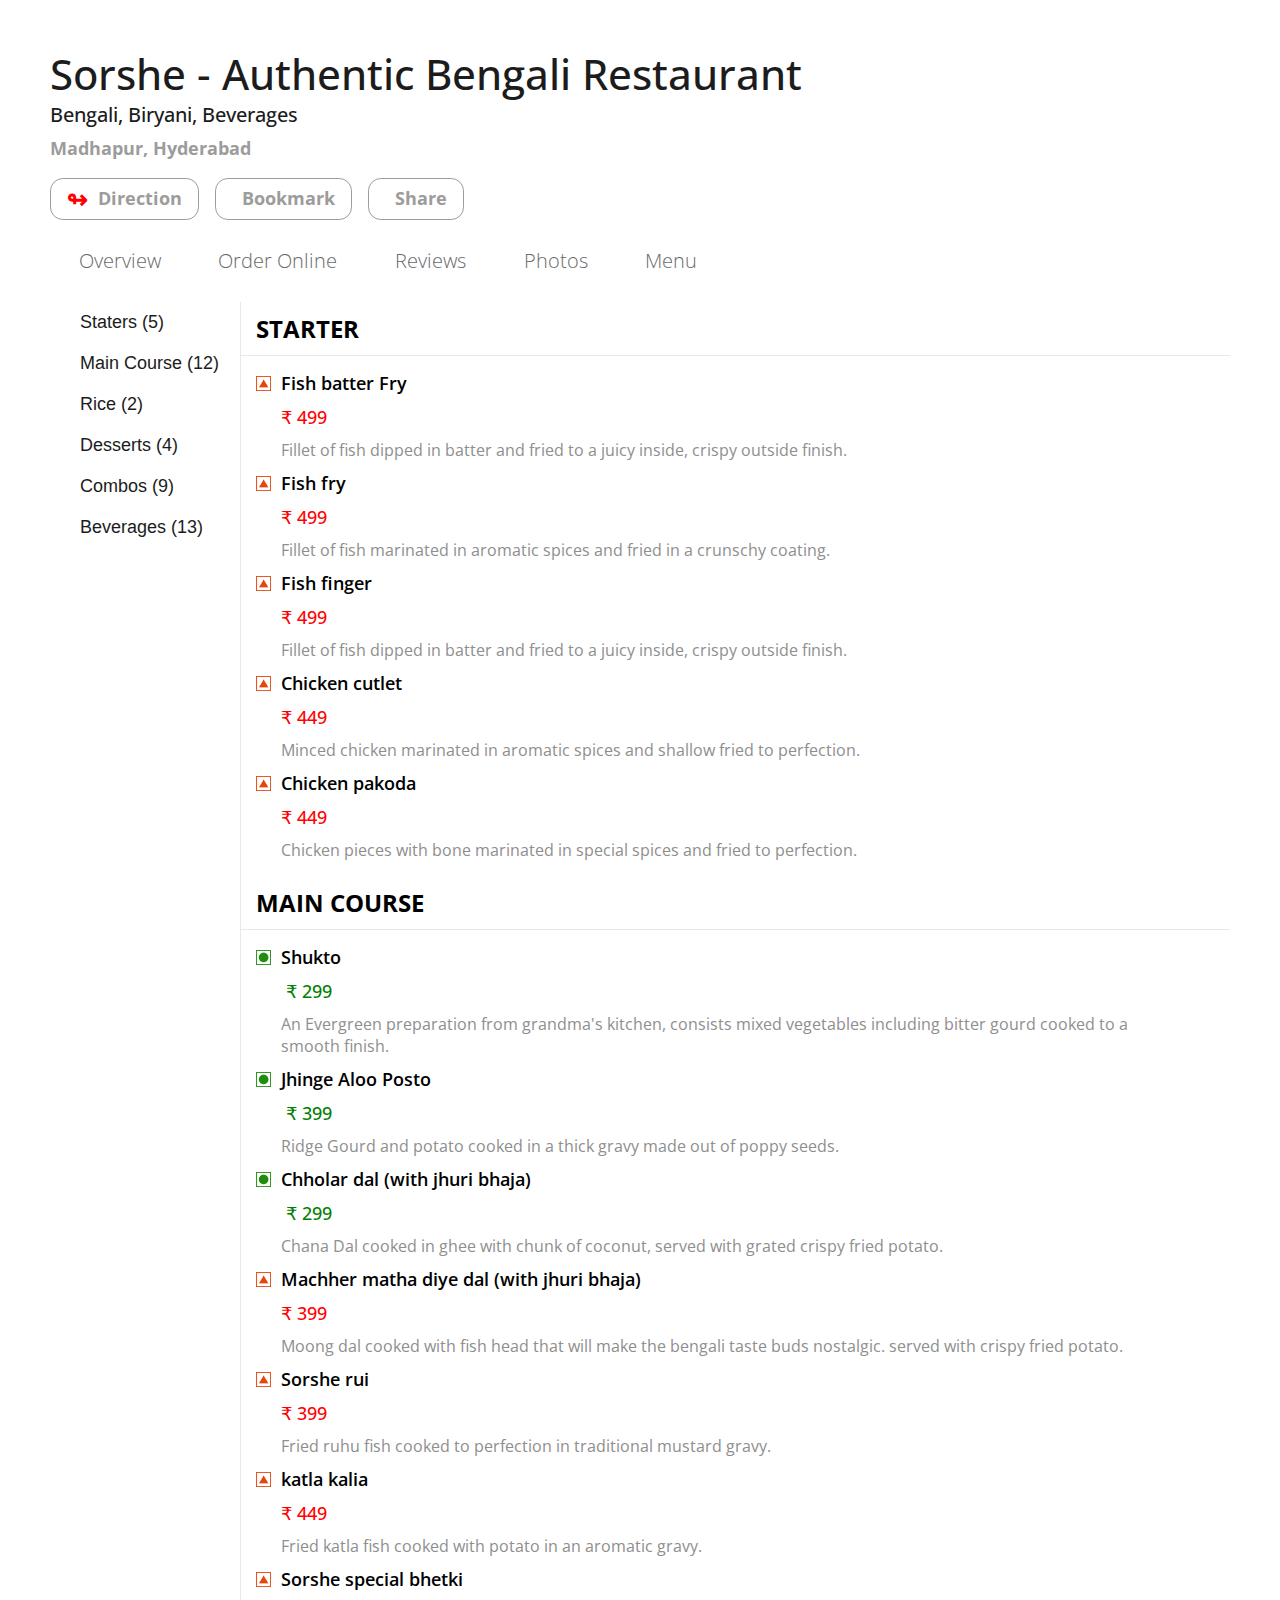
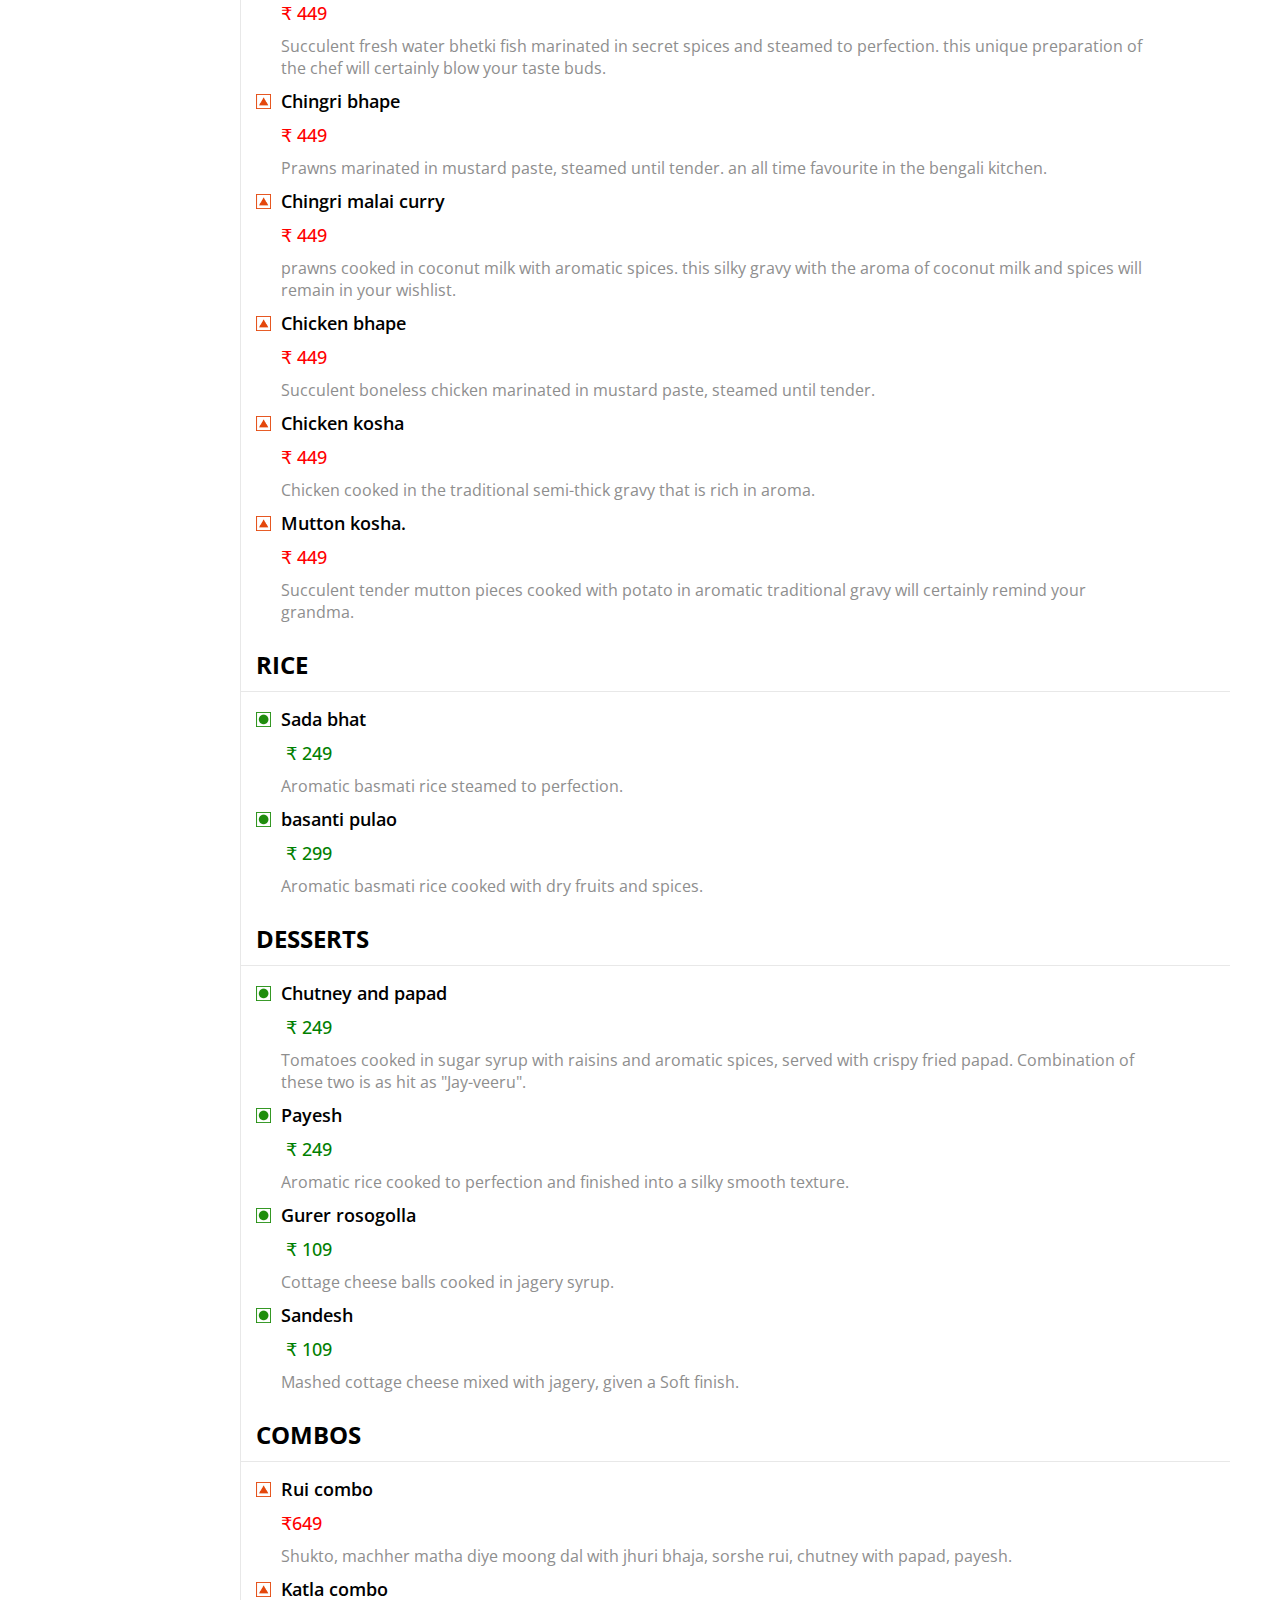
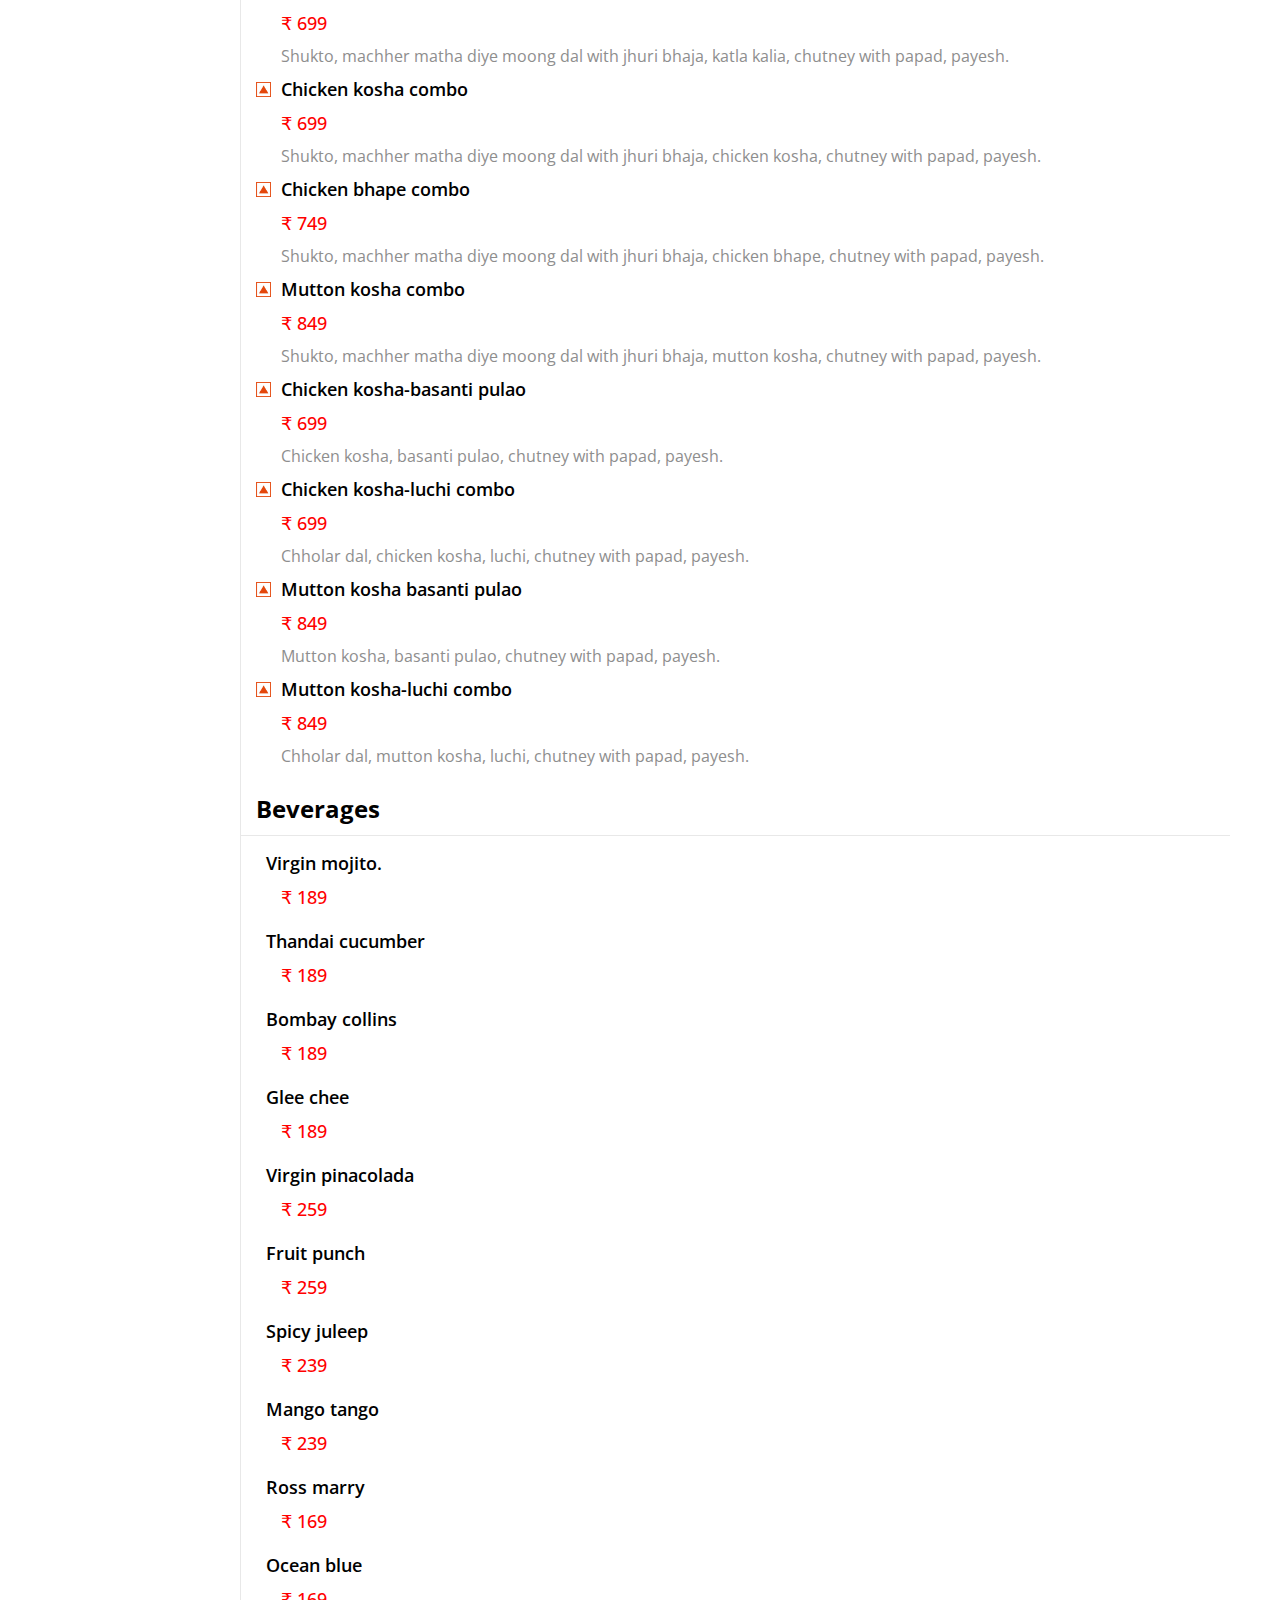
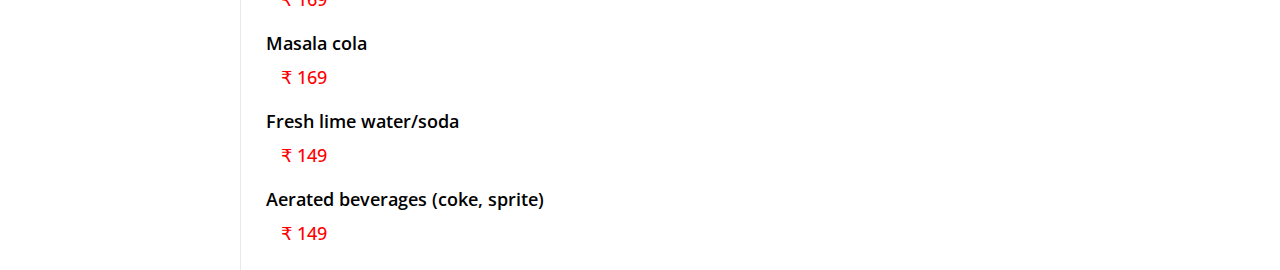
==== page2.html @ a7fe54dc "first commit" ====
<!DOCTYPE html>
<html lang="en">
<head>
    <meta charset="UTF-8">
    <meta name="viewport" content="width=device-width, initial-scale=1.0">
    <title>Sorshe dynamic</title>
    <link rel="shortcut icon" href="images/awsdfdf.png" type="image/x-icon">
    <link rel="stylesheet" href="style.css">
    <link rel="stylesheet" href="https://cdnjs.cloudflare.com/ajax/libs/font-awesome/6.6.0/css/all.min.css" integrity="sha512-Kc323vGBEqzTmouAECnVceyQqyqdsSiqLQISBL29aUW4U/M7pSPA/gEUZQqv1cwx4OnYxTxve5UMg5GT6L4JJg==" crossorigin="anonymous" referrerpolicy="no-referrer" />
</head>
<body>

  <style>
    @import url('https://fonts.googleapis.com/css2?family=Open+Sans:ital,wght@0,300..800;1,300..800&display=swap');
    body {
    font-family: "Open Sans", sans-serif;
}


.faq-item {
    /* display: flex; */
    align-items: center;
    /* margin-bottom: 15px; */
    gap: 15px;
    /* background: #f9fafb; */
    padding: 15px;
    padding-top: 5px;
    border-top: 1px solid rgb(232, 232, 232);
    border-left: 1px solid rgb(232, 232, 232);
}
/* .om-wayr{
    display: flex;
    text-align: center;
    align-items: center;
} */
.faq-image {
    width: 50px;
    height: 50px;
    cursor: pointer;
    object-fit: cover;
    transition: transform 0.3s ease;
    border-radius: 5px;
}
.stat{
    padding: 10px 15px;
    border-left: 1px solid rgb(232, 232, 232);
}
.faq-image:hover {
    transform: scale(1.1);
}

.faq-header {
    display: flex;
    align-items: center;
    justify-content: space-between;
    width: 100%;
    cursor: pointer;
    border-bottom: 1px solid #bfbfbf;
    padding-bottom: 5px;
}

.faq-question {
    font-size: 18px;
    font-weight: 600;
    align-items: center;
    display: flex;
}
.siits{
    margin-left: 20px;
}
.itema{
    /* display: flex; */
    justify-content: space-between;
    align-items: center;
    padding: 10px 0;
}
.iat{
    display: flex;
    align-items: center;
    /* justify-content: center; */
    margin-bottom: 10px;
}
.vegi{
    background-size: 10px;
    width: 15px;
    height: 15px;
    margin-top: 2px;
}
.fbfnm{
    margin-left: 10px;
    font-weight: 600;
    font-size: 18px;
}
.meteiqt{
    color: #8e8e8e;
    width: 90%;
    padding-left: 25px;
    font-weight: 400;
}
.faq-arrow {
    font-size: 18px;
    transition: transform 0.3s ease;
    margin-left: 20px;
}

.faq-answer {
    display: none;
    padding: 10px ;
    font-size: 16px;
    color: #555;
    line-height: 25px;
    background: #f9fafb;
}
.price{
    font-weight: 500;
    color: red;
    font-size: 18px;
    padding-left: 25px;
    white-space: nowrap;
}
.secpri{
    color: green;
    margin-left: 5px;
}

.open .faq-arrow {
    transform: rotate(180deg);
}

/* Style for the image row */
.image-row {
    display: flex;
    justify-content: center; 
    gap: 10px; /* Adds space between images */
    overflow-x: hidden; /* No scrolling on larger screens */
    margin: 20px 0;
    padding: 10px;
    max-width: 100%;
    text-align: center;
}
.image-row a{
    text-decoration: none;
}
.smrdc{
    font-family: "Open Sans", sans-serif;
    color: #000;
    letter-spacing: 1px;
    font-weight: 500;
}
/* Style for each image */
.menu-image {
    border-radius: 5px;
    border: 1px solid #fff;
    width: 80px; /* Fixed width */
    height: 80px; /* Fixed height */
    cursor: pointer;
    transition: transform 0.3s ease, filter 0.3s ease; /* Transition for zoom and blur */
    flex-shrink: 0; /* Prevents image from shrinking */
    object-fit: cover; /* Ensures images fit within the size without distortion */
}

/* Blur effect for unselected images */
.image-blur {
    filter: blur(3px); /* Apply blur to unselected images */
    opacity: 0.6; /* Make unselected images slightly transparent */
}

/* Highlight effect for the selected image */
.image-highlight {
    transform: scale(1.2); /* Make the clicked image larger */
    filter: none; /* Remove any blur from the selected image */
    opacity: 1; /* Full opacity for selected image */
}

/* Enable scrolling with small images on small screens */
@media (max-width: 768px) {
    .image-row {
        overflow-x: auto; /* Enable horizontal scroll */
        flex-wrap: nowrap; /* Prevent wrapping of images */
        scroll-behavior: smooth; /* Smooth scrolling */
        -webkit-overflow-scrolling: touch; /* Smooth scroll on iOS */
    }

    .menu-image {
        width: 80px; /* Fixed width for small screens */
        height: 80px; /* Fixed height for small screens */
    }
}
@media screen and (max-width: 500px){
    .image-row{
        justify-content: flex-start;
    }
}

</style>

    <style>
    @font-face { font-family: Helvetica; font-weight: 650; src: url('helvetica65.woff'); }

   .sidem h3{
    font-family: Helvetica; font-weight: 650;
    font-size: 18px;
    margin: 0px;
    cursor: pointer;
    padding:  10px;
    padding-left: 30px;
    font-weight: 300;
    color: rgb(28, 28, 28);
    border-right: none;
    background: none;
    margin-right: 60px;
   }
   .sidem a{
    text-decoration: none;
   }
   .sdcb{
    width: 100%;
   }
    .ove{
    padding: 0 50px 0 50px;
    display: flex;

}

    </style>

    <div class="mainwrapper">
        <h1 class="sorh">Sorshe - Authentic Bengali Restaurant</h1>
        <h3 class="tagline">Bengali, Biryani, Beverages</h3>
        <h3 class="lm">Madhapur, Hyderabad</h3>

        <div class="albuon" >
          <h3 class="lm rdb"> <span style='font-size:25px; margin-right: 10px; color: red;'>&#8620;</span>  Direction</h3>
          <h3 class="lm rdb"> <span style="margin-right: 10px; color: red;"><i class="fa-solid fa-bookmark"></i></span>Bookmark</h3>
          <h3 class="lm rdb"> <span style="margin-right: 10px; color: red;"><i class="fa fa-share"></i></span> Share</h3>
        </div>

    <div>

        <div class="cater">
            <a href="page1.html">
                <h3 class="menustater">Overview</h3>
            </a>
           
            <a href="page2.html">
              <h3 class="menustater">Order Online</h3>
            </a>
       
            <a href="page3.html">
              <h3 class="menustater">Reviews</h3>
            </a>
       
            <a href="page4.html">
              <h3 class="menustater">Photos</h3>
            </a>
       
            <a href="page5.html">
              <h3 class="menustater">Menu</h3>
            </a>
        </div>
    </div>
    
</div>

  <div class="ove" >

     <div>
        <div class="sidem">
          <a href="#stat"><h3 class="sdcb">Staters (5) </h3></a>
          <a href="#main"><h3 class="sdcb">Main Course (12)</h3></a>
          <a href="#rice"><h3 class="sdcb">Rice (2)</h3></a>
          <a href="#desserts"><h3 class="sdcb">Desserts (4)</h3></a>
          <a href="#combos"><h3 class="sdcb">Combos (9)</h3></a>
          <a href="#beverages"><h3 class="sdcb">Beverages (13)</h3></a>
        </div>
     </div>

     <div class="faq-container">
      <h2 class="stat">STARTER</h2>

      <div class="faq-item">
          <!-- <div class="faq-header om-wayr">
            <div class="ita">
              <img src="https://encrypted-tbn0.gstatic.com/images?q=tbn:ANd9GcSTk0mkeknyuA_E-W8nWun8m0RcpY0RWzmjng&s" alt="FAQ 1" class="faq-image">
              <div class="faq-question siits">STARTER</div>
            </div>
              <div class="faq-arrow">&#9662;</div> 
          </div> -->

                <div>
                      <div class="itema">
                          <div class="iat" >
                            <img class="vegi" src="images/nonvegtri.png" alt="">
                            <p class="fbfnm">Fish batter Fry</p>
                           </div>
                           <div>
                            <Span class="price"> ₹ 499</Span>
                          </div>
                      </div>
                       <!-- <Span class="price">  ₹ 499</Span> -->
                      <p class="meteiqt">Fillet of fish dipped in batter and fried to a juicy inside, crispy outside finish.</p>
                 </div>

                 <div>
                  <div class="itema">
                      <div class="iat" >
                        <img class="vegi" src="images/nonvegtri.png" alt="">
                        <p class="fbfnm">Fish fry</p>
                       </div>
                       <div>
                        <Span class="price">  ₹ 499</Span>
                      </div>
                  </div>
                   <!-- <Span class="price">  ₹ 499</Span> -->
                  <p class="meteiqt">Fillet of fish marinated in aromatic spices and fried in a crunschy coating.</p>
             </div>

             <div>
              <div class="itema">
                  <div class="iat" >
                    <img class="vegi" src="images/nonvegtri.png" alt="">
                    <p class="fbfnm">Fish finger</p>
                   </div>
                   <div>
                    <Span class="price">  ₹ 499</Span>
                  </div>
              </div>
               <!-- <Span class="price">  ₹ 499</Span> -->
              <p class="meteiqt">Fillet of fish dipped in batter and fried to a juicy inside, crispy outside finish.</p>
         </div>

         <div>
          <div class="itema">
              <div class="iat" >
                <img class="vegi" src="images/nonvegtri.png" alt="">
                <p class="fbfnm">Chicken cutlet</p>
               </div>
               <div>
                <Span class="price">  ₹ 449</Span>
              </div>
          </div>
           <!-- <Span class="price">  ₹ 499</Span> -->
          <p class="meteiqt">Minced chicken marinated in aromatic spices and shallow fried to perfection.</p>
     </div>

     <div>
      <div class="itema">
          <div class="iat" >
            <img class="vegi" src="images/nonvegtri.png" alt="">
            <p class="fbfnm">Chicken pakoda</p>
           </div>
           <div>
            <Span class="price">  ₹ 449</Span>
          </div>
      </div>
       <!-- <Span class="price">  ₹ 499</Span> -->
      <p class="meteiqt">Chicken pieces with bone marinated in special spices and fried to perfection.</p>
 </div>

          </div>
         
          <div class="faq-container" id="main">
            <h2 class="stat">MAIN COURSE</h2>
        
            <div class="faq-item">
                <!-- <div class="faq-header om-wayr">
                  <div class="ita">
                    <img src="https://encrypted-tbn0.gstatic.com/images?q=tbn:ANd9GcSTk0mkeknyuA_E-W8nWun8m0RcpY0RWzmjng&s" alt="FAQ 1" class="faq-image">
                    <div class="faq-question siits">STARTER</div>
                  </div>
                    <div class="faq-arrow">&#9662;</div> 
                </div> -->
        
                      <div>
                            <div class="itema">
                                <div class="iat" >
                                  <img class="vegi" src="images/greenveg.png" alt="">
                                  <p class="fbfnm">Shukto</p>
                                 </div>
                                 <div>
                                  <Span class="price secpri">  ₹ 299</Span>
                                </div>
                            </div>
                             <!-- <Span class="price">  ₹ 499</Span> -->
                            <p class="meteiqt">An Evergreen preparation from grandma's kitchen, consists mixed vegetables including bitter gourd cooked to a smooth finish.</p>
                       </div>
        
                       <div>
                        <div class="itema">
                            <div class="iat" >
                              <img class="vegi" src="images/greenveg.png" alt="">
                              <p class="fbfnm">Jhinge Aloo Posto</p>
                             </div>
                             <div>
                              <Span class="price secpri">  ₹ 399</Span>
                            </div>
                        </div>
                         <!-- <Span class="price">  ₹ 499</Span> -->
                        <p class="meteiqt">Ridge Gourd and potato cooked in a thick gravy made out of poppy seeds.</p>
                   </div>
        
                   <div>
                    <div class="itema">
                        <div class="iat" >
                          <img class="vegi" src="images/greenveg.png" alt="">
                          <p class="fbfnm">Chholar dal (with jhuri bhaja)</p>
                         </div>
                         <div>
                          <Span class="price secpri">  ₹ 299</Span>
                        </div>
                    </div>
                     <!-- <Span class="price">  ₹ 499</Span> -->
                    <p class="meteiqt">Chana Dal cooked in ghee with chunk of coconut, served with grated crispy fried potato.</p>
               </div>
        
               <div>
                 <div class="itema">
                     <div class="iat" >
                      <img class="vegi" src="images/nonvegtri.png" alt="">
                      <p class="fbfnm">Machher matha diye dal (with jhuri bhaja)</p>
                     </div>
                     <div>
                      <Span class="price">  ₹ 399</Span>
                    </div>
                 </div>
                   <!-- <Span class="price">  ₹ 499</Span> -->
                  <p class="meteiqt">Moong dal cooked with fish head that will make the bengali taste buds nostalgic. served with crispy fried potato.</p>
              </div>
        
                   
        
               <div>
                <div class="itema">
                    <div class="iat" >
                      <img class="vegi" src="images/nonvegtri.png" alt="">
                      <p class="fbfnm">Sorshe rui</p>
                     </div>
                     <div>
                      <Span class="price">  ₹ 399</Span>
                    </div>
                </div>
                 <!-- <Span class="price">  ₹ 499</Span> -->
                <p class="meteiqt">Fried ruhu fish cooked to perfection in traditional mustard gravy.</p>
           </div>
        
           <div>
            <div class="itema">
                <div class="iat" >
                  <img class="vegi" src="images/nonvegtri.png" alt="">
                  <p class="fbfnm">katla kalia</p>
                 </div>
                 <div>
                  <Span class="price">  ₹ 449</Span>
                </div>
            </div>
             <!-- <Span class="price">  ₹ 499</Span> -->
            <p class="meteiqt">Fried katla fish cooked with potato in an aromatic gravy.</p>
        </div>
                           
        <div>
            <div class="itema">
                <div class="iat" >
                  <img class="vegi" src="images/nonvegtri.png" alt="">
                  <p class="fbfnm">Sorshe special bhetki</p>
                 </div>
                 <div>
                  <Span class="price">  ₹ 449</Span>
                </div>
            </div>
             <!-- <Span class="price">  ₹ 499</Span> -->
            <p class="meteiqt">Succulent fresh water bhetki fish marinated in secret spices and steamed to perfection. this unique preparation of the chef will certainly blow your taste buds.</p>
        </div>
        
        <div>
            <div class="itema">
                <div class="iat" >
                  <img class="vegi" src="images/nonvegtri.png" alt="">
                  <p class="fbfnm">Chingri bhape</p>
                 </div>
                 <div>
                  <Span class="price">  ₹ 449</Span>
                </div>
            </div>
             <!-- <Span class="price">  ₹ 499</Span> -->
            <p class="meteiqt">Prawns marinated in mustard paste, steamed until tender. an all time favourite in the bengali kitchen.</p>
        </div>
        
        <div>
            <div class="itema">
                <div class="iat" >
                  <img class="vegi" src="images/nonvegtri.png" alt="">
                  <p class="fbfnm">Chingri malai curry</p>
                 </div>
                 <div>
                  <Span class="price">  ₹ 449</Span>
                </div>
            </div>
             <!-- <Span class="price">  ₹ 499</Span> -->
            <p class="meteiqt">prawns cooked in coconut milk with aromatic spices. this
                silky gravy with the aroma of coconut milk and spices will remain in your wishlist.</p>
        </div>
        
        <div>
            <div class="itema">
                <div class="iat" >
                  <img class="vegi" src="images/nonvegtri.png" alt="">
                  <p class="fbfnm">Chicken bhape</p>
                 </div>
                 <div>
                  <Span class="price">  ₹ 449</Span>
                </div>
            </div>
             <!-- <Span class="price">  ₹ 499</Span> -->
            <p class="meteiqt">Succulent boneless chicken marinated in mustard paste, steamed until tender.</p>
        </div>
        
        <div>
            <div class="itema">
                <div class="iat" >
                  <img class="vegi" src="images/nonvegtri.png" alt="">
                  <p class="fbfnm">Chicken kosha</p>
                 </div>
                 <div>
                  <Span class="price">  ₹ 449</Span>
                </div>
            </div>
             <!-- <Span class="price">  ₹ 499</Span> -->
            <p class="meteiqt">Chicken cooked in the traditional semi-thick gravy that is rich in aroma.</p>
        </div>
        
        <div>
            <div class="itema">
                <div class="iat" >
                  <img class="vegi" src="images/nonvegtri.png" alt="">
                  <p class="fbfnm">Mutton kosha.</p>
                 </div>
                 <div>
                  <Span class="price">  ₹ 449</Span>
                </div>
            </div>
             <!-- <Span class="price">  ₹ 499</Span> -->
            <p class="meteiqt">Succulent tender mutton pieces cooked with potato in aromatic traditional gravy will certainly remind your grandma.</p>
        </div>
        
                    
                </div>
            </div>
<div class="faq-container" id="rice">
        <h2 class="stat">RICE</h2>
    
        <div class="faq-item">
            <!-- <div class="faq-header om-wayr">
              <div class="ita">
                <img src="https://encrypted-tbn0.gstatic.com/images?q=tbn:ANd9GcSTk0mkeknyuA_E-W8nWun8m0RcpY0RWzmjng&s" alt="FAQ 1" class="faq-image">
                <div class="faq-question siits">STARTER</div>
              </div>
                <div class="faq-arrow">&#9662;</div> 
            </div> -->
    
                  <div>
                      <div class="itema">
                            <div class="iat" >
                              <img class="vegi" src="images/greenveg.png" alt="">
                              <p class="fbfnm">Sada bhat</p>
                             </div>
                             <div>
                              <Span class="price secpri">  ₹ 249</Span>
                            </div>
                        </div>
                         <!-- <Span class="price">  ₹ 499</Span> -->
                        <p class="meteiqt">Aromatic basmati rice steamed to perfection.</p>
                   </div>
    
                <div>
                    <div class="itema">
                        <div class="iat" >
                          <img class="vegi" src="images/greenveg.png" alt="">
                          <p class="fbfnm">basanti pulao</p>
                         </div>
                         <div>
                          <Span class="price secpri">  ₹ 299</Span>
                        </div>
                    </div>
                     <!-- <Span class="price">  ₹ 499</Span> -->
                    <p class="meteiqt">Aromatic basmati rice cooked with dry fruits and spices.</p>
               </div>

            </div>
        </div>

        <div class="faq-container" id="desserts">
          <h2 class="stat">DESSERTS</h2>
      
          <div class="faq-item">
              <!-- <div class="faq-header om-wayr">
                <div class="ita">
                  <img src="https://encrypted-tbn0.gstatic.com/images?q=tbn:ANd9GcSTk0mkeknyuA_E-W8nWun8m0RcpY0RWzmjng&s" alt="FAQ 1" class="faq-image">
                  <div class="faq-question siits">STARTER</div>
                </div>
                  <div class="faq-arrow">&#9662;</div> 
              </div> -->
      
                    <div>
                        <div class="itema">
                              <div class="iat" >
                                <img class="vegi" src="images/greenveg.png" alt="">
                                <p class="fbfnm">Chutney and papad</p>
                               </div>
                               <div>
                                <Span class="price secpri">  ₹ 249</Span>
                              </div>
                          </div>
                           <!-- <Span class="price">  ₹ 499</Span> -->
                          <p class="meteiqt">Tomatoes cooked in sugar syrup with raisins and aromatic spices, served with crispy fried papad. Combination of these two is as hit as "Jay-veeru".</p>
                     </div>
      
                  <div>
                      <div class="itema">
                          <div class="iat" >
                            <img class="vegi" src="images/greenveg.png" alt="">
                            <p class="fbfnm">Payesh</p>
                           </div>
                           <div>
                            <Span class="price secpri">  ₹ 249</Span>
                          </div>
                      </div>
                       <!-- <Span class="price">  ₹ 499</Span> -->
                      <p class="meteiqt">Aromatic rice cooked to perfection and finished into a silky smooth texture.</p>
                 </div>
  
  
                 <div>
                  <div class="itema">
                        <div class="iat" >
                          <img class="vegi" src="images/greenveg.png" alt="">
                          <p class="fbfnm">Gurer rosogolla</p>
                         </div>
                         <div>
                          <Span class="price secpri">  ₹ 109</Span>
                        </div>
                    </div>
                     <!-- <Span class="price">  ₹ 499</Span> -->
                    <p class="meteiqt">Cottage cheese balls cooked in jagery syrup.</p>
               </div>
  
  
            <div>
                <div class="itema">
                    <div class="iat" >
                      <img class="vegi" src="images/greenveg.png" alt="">
                      <p class="fbfnm">Sandesh</p>
                     </div>
                     <div>
                      <Span class="price secpri">  ₹ 109</Span>
                    </div>
                </div>
                 <!-- <Span class="price">  ₹ 499</Span> -->
                <p class="meteiqt">Mashed cottage cheese mixed with jagery, given a Soft finish.</p>
           </div>
  
              </div>
          </div>

          <div class="faq-container" id="combos">
            <h2 class="stat">COMBOS</h2>
    
            <div class="faq-item">
                <!-- <div class="faq-header om-wayr">
                  <div class="ita">
                    <img src="https://encrypted-tbn0.gstatic.com/images?q=tbn:ANd9GcSTk0mkeknyuA_E-W8nWun8m0RcpY0RWzmjng&s" alt="FAQ 1" class="faq-image">
                    <div class="faq-question siits">STARTER</div>
                  </div>
                    <div class="faq-arrow">&#9662;</div> 
                </div> -->
    
                      <div>
                            <div class="itema">
                                <div class="iat" >
                                  <img class="vegi" src="images/nonvegtri.png" alt="">
                                  <p class="fbfnm">Rui combo</p>
                                 </div>
                                 <div>
                                  <Span class="price">  ₹649</Span>
                                </div>
                            </div>
                             <!-- <Span class="price">  ₹ 499</Span> -->
                            <p class="meteiqt">Shukto, machher matha diye moong dal with jhuri bhaja, sorshe rui, chutney with papad, payesh.</p>
                       </div>
    
                       <div>
                        <div class="itema">
                            <div class="iat" >
                              <img class="vegi" src="images/nonvegtri.png" alt="">
                              <p class="fbfnm">Katla combo</p>
                             </div>
                             <div>
                              <Span class="price">  ₹ 699</Span>
                            </div>
                        </div>
                         <!-- <Span class="price">  ₹ 499</Span> -->
                        <p class="meteiqt">Shukto, machher matha diye moong dal with jhuri bhaja, katla kalia, chutney with papad, payesh.</p>
                   </div>
    
                   <div>
                    <div class="itema">
                        <div class="iat" >
                          <img class="vegi" src="images/nonvegtri.png" alt="">
                          <p class="fbfnm">Chicken kosha combo</p>
                         </div>
                         <div>
                          <Span class="price">  ₹ 699</Span>
                        </div>
                    </div>
                     <!-- <Span class="price">  ₹ 499</Span> -->
                    <p class="meteiqt">Shukto, machher matha diye moong dal with jhuri bhaja, chicken kosha, chutney with papad, payesh.</p>
               </div>
    
               <div>
                <div class="itema">
                    <div class="iat" >
                      <img class="vegi" src="images/nonvegtri.png" alt="">
                      <p class="fbfnm">Chicken bhape combo</p>
                     </div>
                     <div>
                      <Span class="price">  ₹ 749</Span>
                    </div>
                </div>
                 <!-- <Span class="price">  ₹ 499</Span> -->
                <p class="meteiqt">Shukto, machher matha diye moong dal with jhuri bhaja, chicken bhape, chutney with papad, payesh.</p>
           </div>
    
               <div>
                <div class="itema">
                    <div class="iat" >
                      <img class="vegi" src="images/nonvegtri.png" alt="">
                      <p class="fbfnm">Mutton kosha combo</p>
                     </div>
                     <div>
                      <Span class="price">  ₹ 849</Span>
                    </div>
                </div>
                 <!-- <Span class="price">  ₹ 499</Span> -->
                <p class="meteiqt">Shukto, machher matha diye moong dal with jhuri bhaja, mutton kosha, chutney with papad, payesh.</p>
           </div>
    
           <div>
            <div class="itema">
                <div class="iat" >
                  <img class="vegi" src="images/nonvegtri.png" alt="">
                  <p class="fbfnm">Chicken kosha-basanti pulao</p>
                 </div>
                 <div>
                  <Span class="price">  ₹ 699</Span>
                </div>
            </div>
             <!-- <Span class="price">  ₹ 499</Span> -->
            <p class="meteiqt">Chicken kosha, basanti pulao, chutney with papad, payesh.</p>
       </div>   
                             
       <div>
        <div class="itema">
            <div class="iat" >
              <img class="vegi" src="images/nonvegtri.png" alt="">
              <p class="fbfnm">Chicken kosha-luchi combo</p>
             </div>
             <div>
              <Span class="price">  ₹ 699</Span>
            </div>
        </div>
         <!-- <Span class="price">  ₹ 499</Span> -->
        <p class="meteiqt">Chholar dal, chicken kosha, luchi, chutney with papad, payesh.</p>
    </div>
    
    
    <div>
        <div class="itema">
            <div class="iat" >
              <img class="vegi" src="images/nonvegtri.png" alt="">
              <p class="fbfnm">Mutton kosha basanti pulao</p>
             </div>
             <div>
              <Span class="price">  ₹ 849</Span>
            </div>
        </div>
         <!-- <Span class="price">  ₹ 499</Span> -->
        <p class="meteiqt">Mutton kosha, basanti pulao, chutney with papad, payesh.</p>
    </div>
    
    
    <div>
        <div class="itema">
            <div class="iat" >
              <img class="vegi" src="images/nonvegtri.png" alt="">
              <p class="fbfnm">Mutton kosha-luchi combo</p>
             </div>
             <div>
              <Span class="price">  ₹ 849</Span>
            </div>
        </div>
         <!-- <Span class="price">  ₹ 499</Span> -->
        <p class="meteiqt">Chholar dal, mutton kosha, luchi, chutney with papad, payesh.</p>
    </div>
    
                </div>
            </div>

            <div class="faq-container" id="beverages">
              <h2 class="stat">Beverages</h2>
      
              <div class="faq-item">
                  <!-- <div class="faq-header om-wayr">
                    <div class="ita">
                      <img src="https://encrypted-tbn0.gstatic.com/images?q=tbn:ANd9GcSTk0mkeknyuA_E-W8nWun8m0RcpY0RWzmjng&s" alt="FAQ 1" class="faq-image">
                      <div class="faq-question siits">STARTER</div>
                    </div>
                      <div class="faq-arrow">&#9662;</div> 
                  </div> -->
      
                        <div>
                              <div class="itema">
                                  <div class="iat" >
                                    <!-- <img class="vegi" src="images/nonvegtri.png" alt=""> -->
                                    <p class="fbfnm">Virgin mojito.</p>
                                   </div>
                                   <div>
                                    <Span class="price">  ₹ 189</Span>
                                  </div>
                              </div>
                               <!-- <Span class="price">  ₹ 499</Span> -->
                              <!-- <p class="meteiqt">Shukto, machher matha diye moong dal with jhuri bhaja, sorshe rui, chutney with papad, payesh.</p> -->
                         </div>
      
                         <div>
                          <div class="itema">
                              <div class="iat" >
                                <p class="fbfnm">Thandai cucumber</p>
                               </div>
                               <div>
                                <Span class="price">  ₹ 189</Span>
                              </div>
                          </div>
                           <!-- <Span class="price">  ₹ 499</Span> -->
                     </div>
      
                     <div>
                      <div class="itema">
                          <div class="iat" >
                          
                            <p class="fbfnm">Bombay collins</p>
                           </div>
                           <div>
                            <Span class="price">  ₹ 189</Span>
                          </div>
                      </div>
                       <!-- <Span class="price">  ₹ 499</Span> -->
                 </div>
      
                 <div>
                  <div class="itema">
                      <div class="iat" >
                        <p class="fbfnm">Glee chee</p>
                       </div>
                       <div>
                        <Span class="price">  ₹ 189</Span>
                      </div>
                  </div>
                   <!-- <Span class="price">  ₹ 499</Span> -->
             </div>
      
                 <div>
                  <div class="itema">
                      <div class="iat" >
                       
                        <p class="fbfnm">Virgin pinacolada</p>
                       </div>
                       <div>
                        <Span class="price">  ₹ 259</Span>
                      </div>
                  </div>
                   <!-- <Span class="price">  ₹ 499</Span> -->
             </div>
      
             <div>
              <div class="itema">
                  <div class="iat" >
                   
                    <p class="fbfnm">Fruit punch</p>
                   </div>
                   <div>
                    <Span class="price">  ₹ 259</Span>
                  </div>
              </div>
               <!-- <Span class="price">  ₹ 499</Span> -->
         </div>   
                               
         <div>
          <div class="itema">
              <div class="iat" >
               
                <p class="fbfnm">Spicy juleep</p>
               </div>
               <div>
                <Span class="price">  ₹ 239</Span>
              </div>
          </div>
           <!-- <Span class="price">  ₹ 499</Span> -->
         
      </div>
      
      
      <div>
          <div class="itema">
              <div class="iat" >
                <p class="fbfnm">Mango tango</p>
               </div>
               <div>
                <Span class="price">  ₹ 239</Span>
              </div>
          </div>
           <!-- <Span class="price">  ₹ 499</Span> -->
        
      </div>
      
      
      <div>
          <div class="itema">
              <div class="iat" >
                <p class="fbfnm">Ross marry</p>
               </div>
               <div>
                <Span class="price">  ₹ 169</Span>
              </div>
          </div>
           <!-- <Span class="price">  ₹ 499</Span> -->
      </div>
      
      <div>
          <div class="itema">
              <div class="iat" >
                <p class="fbfnm">Ocean blue</p>
               </div>
               <div>
                <Span class="price">  ₹ 169</Span>
              </div>
          </div>
           <!-- <Span class="price">  ₹ 499</Span> -->
      </div>
      
      <div>
          <div class="itema">
              <div class="iat" >
                <p class="fbfnm">Masala cola</p>
               </div>
               <div>
                <Span class="price">  ₹ 169</Span>
              </div>
          </div>
           <!-- <Span class="price">  ₹ 499</Span> -->
      </div>
      
      <div>
          <div class="itema">
              <div class="iat" >
                <p class="fbfnm">Fresh lime water/soda</p>
               </div>
               <div>
                <Span class="price">  ₹ 149</Span>
              </div>
          </div>
           <!-- <Span class="price">  ₹ 499</Span> -->
      </div>
      
      <div></div>
          <div class="itema">
              <div class="iat" >
                <p class="fbfnm">Aerated beverages (coke, sprite)</p>
               </div>
               <div>
                <Span class="price">  ₹ 149</Span>
              </div>
          </div>
           <!-- <Span class="price">  ₹ 499</Span> -->
      </div>
      
                  </div>















      </div>
      

    </div>  


<script src="script.js"></script>

</body>
</html>
---- style.css ----
@import url('https://fonts.googleapis.com/css2?family=Open+Sans:ital,wght@0,300..800;1,300..800&display=swap');
    body {
    font-family: "Open Sans", sans-serif;
}


/* ---------------------------------------- */
@font-face { font-family: Helvetica; font-weight: 650; src: url('helvetica65.woff'); }

html {
    scroll-behavior: smooth;
  }
  
*{
    margin: 0;
    padding: 0;
}
body{
    font-family: Helvetica; font-weight: 650;
}
.mainwrapper{
    padding: 50px 50px 0 50px;
}
.sorh{
    line-height: 1.2;
    color: rgb(28, 28, 28);
    margin: 0px;
    font-weight: 500;
    font-size: 2.6rem;
    cursor: pointer;
}
.tagline{
    line-height: 1.5;
    color: rgb(28, 28, 28);
    margin: 0px;
    font-weight: 500;
    font-size: 20px;
    cursor: pointer;
}
.lm{
    line-height: 2.1;
    color: rgb(156, 156, 156);
    margin: 0px;
    font-size: 18px;
    cursor: pointer;
}
.rdb{
    height: 40px;
    width: max-content;
    padding: 0px 1rem;
    background: rgb(255, 255, 255);
    border-radius: 0.8rem;
    border: 1px solid rgb(156, 156, 156);
    display: flex;
    -webkit-box-align: center;
    align-items: center;
    -webkit-box-pack: center;
    justify-content: center;
    cursor: pointer;
    margin-right: 1rem;
}
.albuon{
    display: flex;
    padding-top: 10px;
}

.cater{
    width: max-content;
    min-width: 100%;
    display: flex;
    position: relative;
    -webkit-box-pack: start;
    justify-content: flex-start;
    background-color: transparent;
    overflow-x: auto;
    padding: 15px 0;
    text-decoration: none;
}
.cater a{
    text-decoration: none;
}
.menustater{
    line-height: 1.8;
    font-weight: 300;
    padding: 0.5rem 1.8rem;
    border-radius: 6px;
    white-space: nowrap;
    color: rgb(105, 105, 105);

    text-decoration: none;
    font-size: 20px;
    color: rgb(105, 105, 105);
}
/* ------------------- */
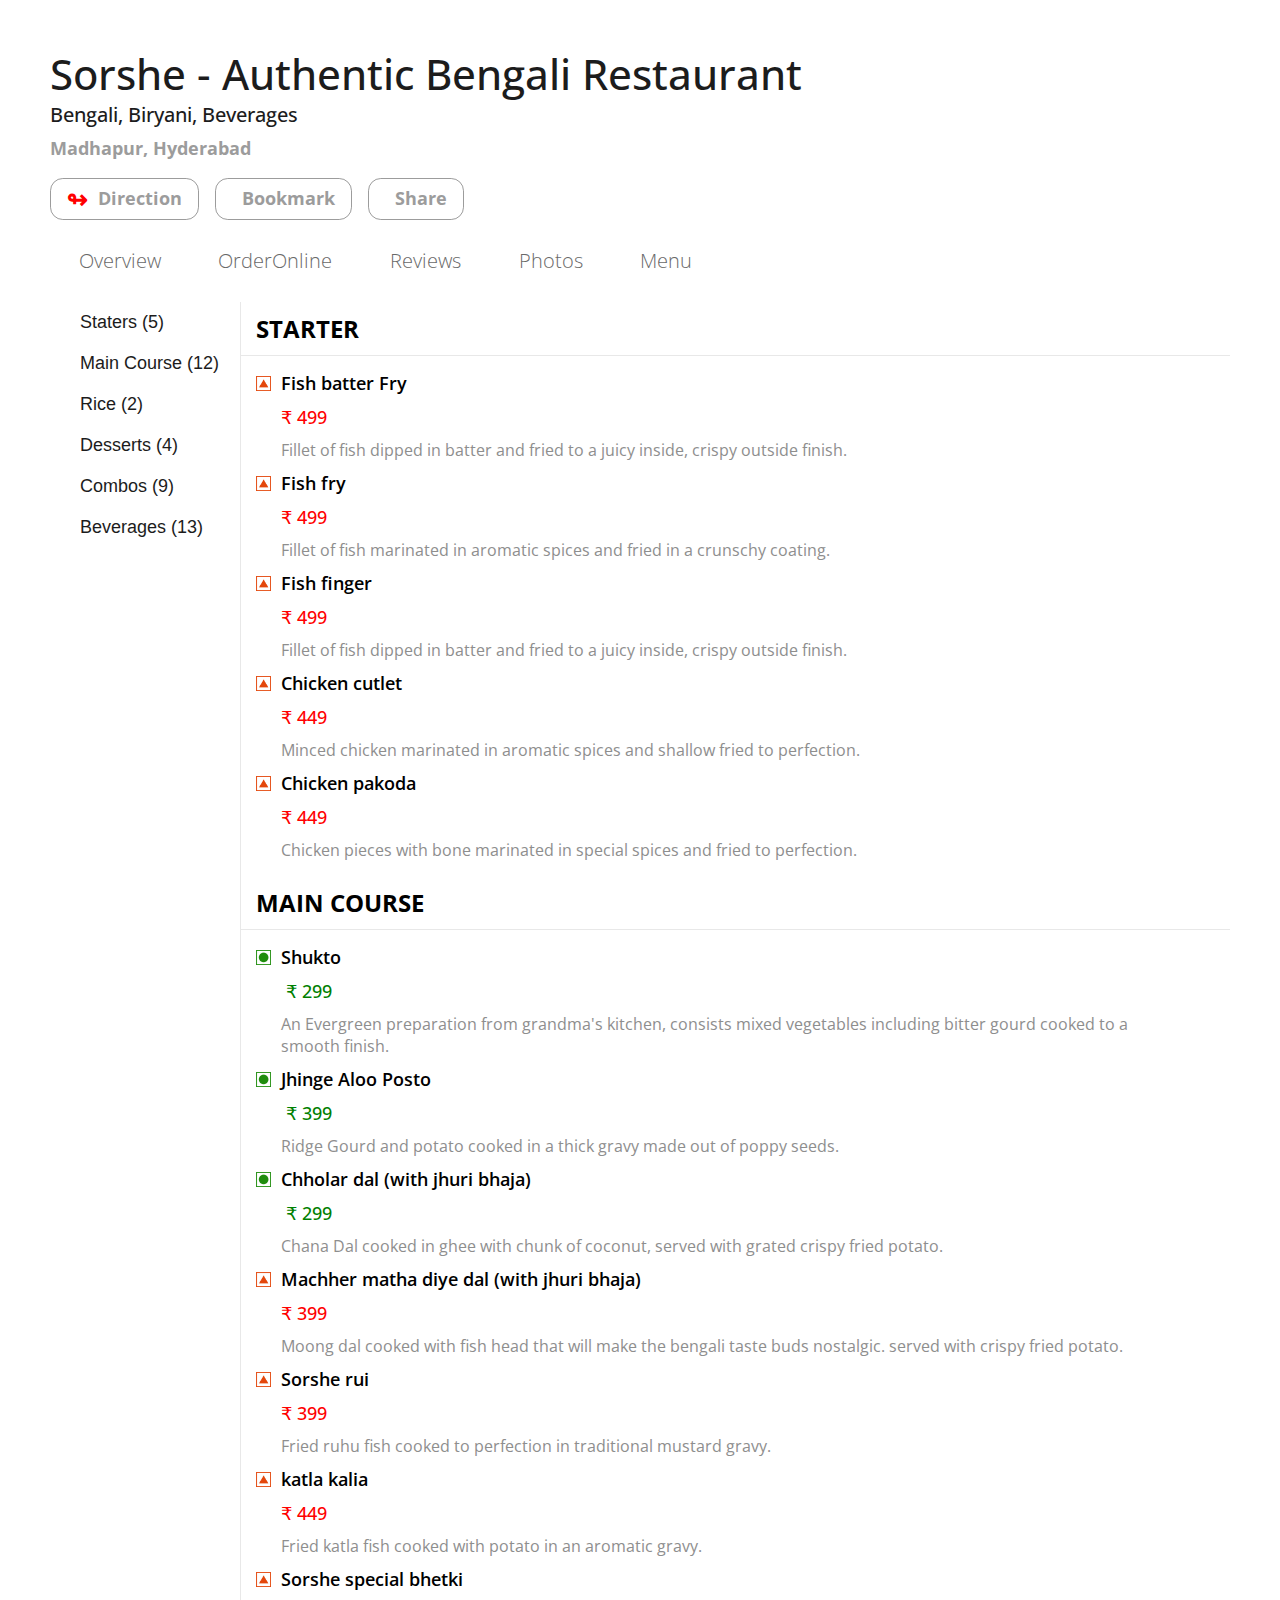
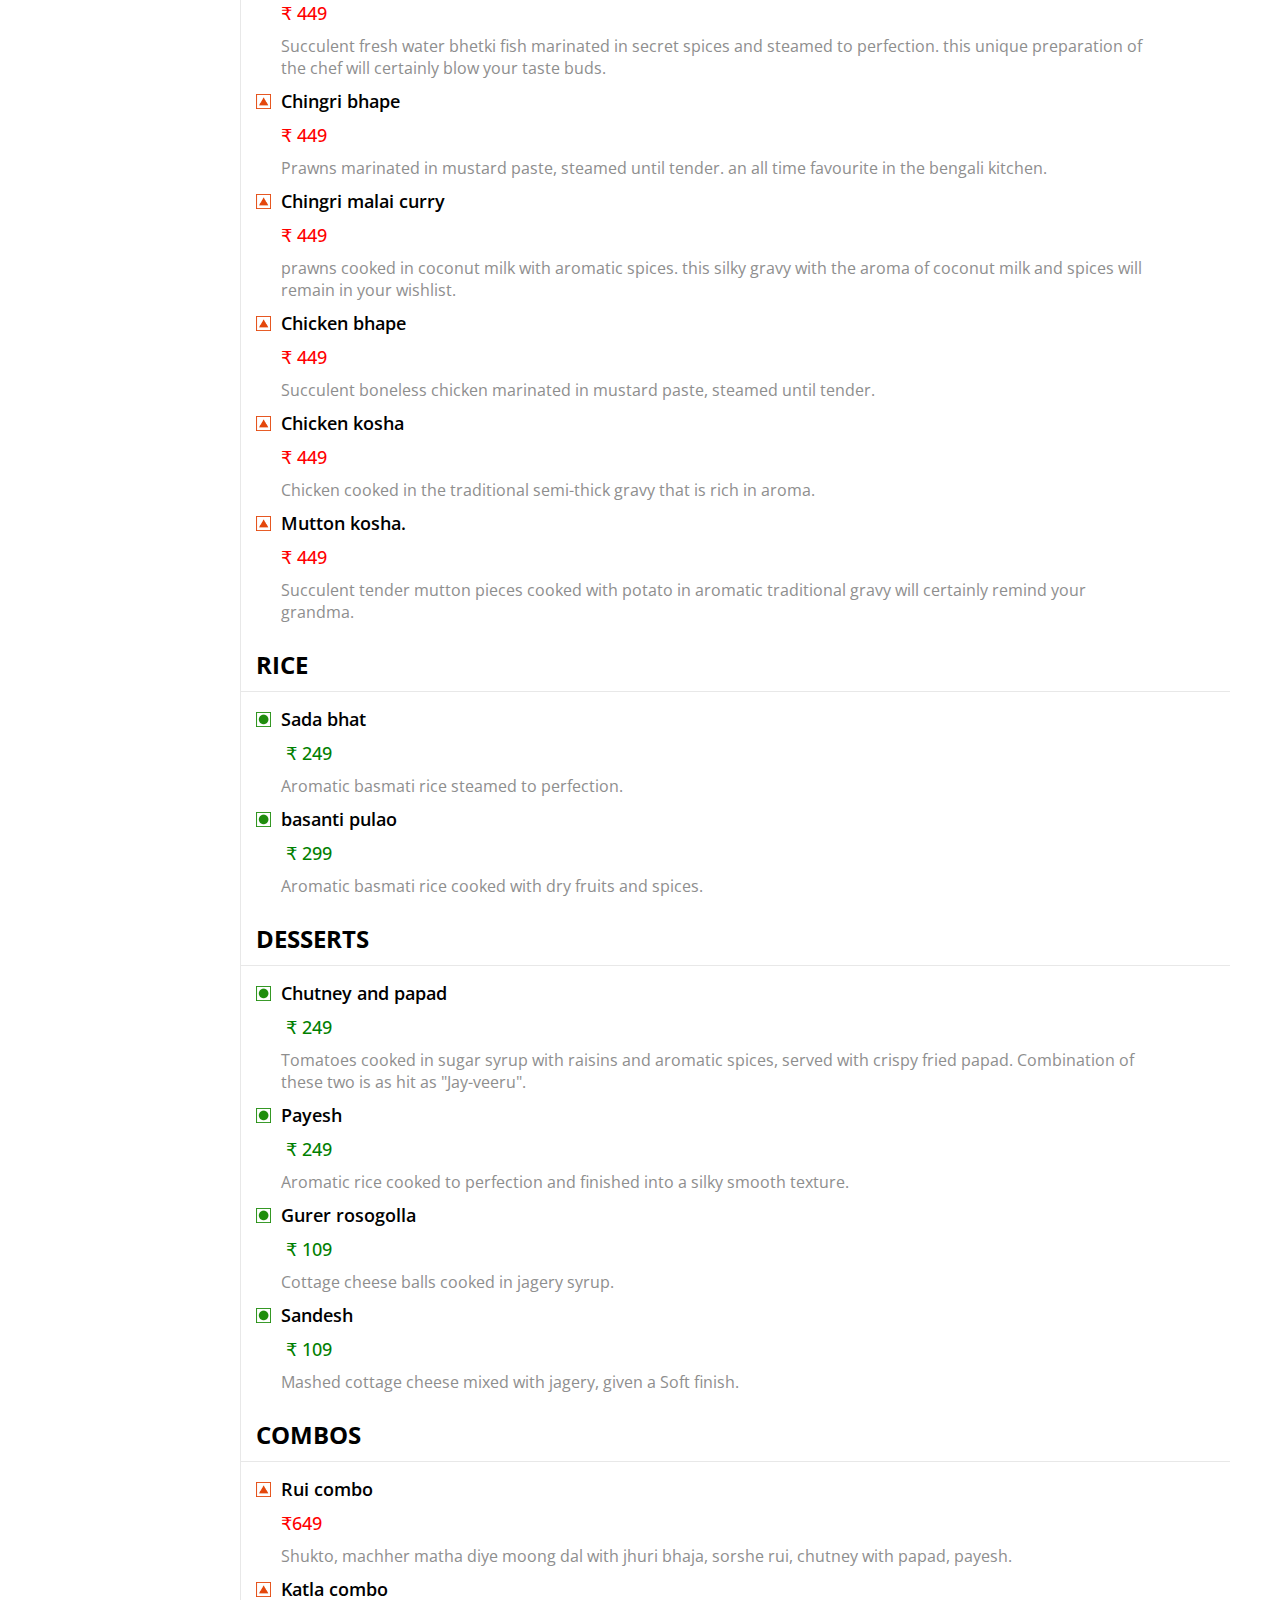
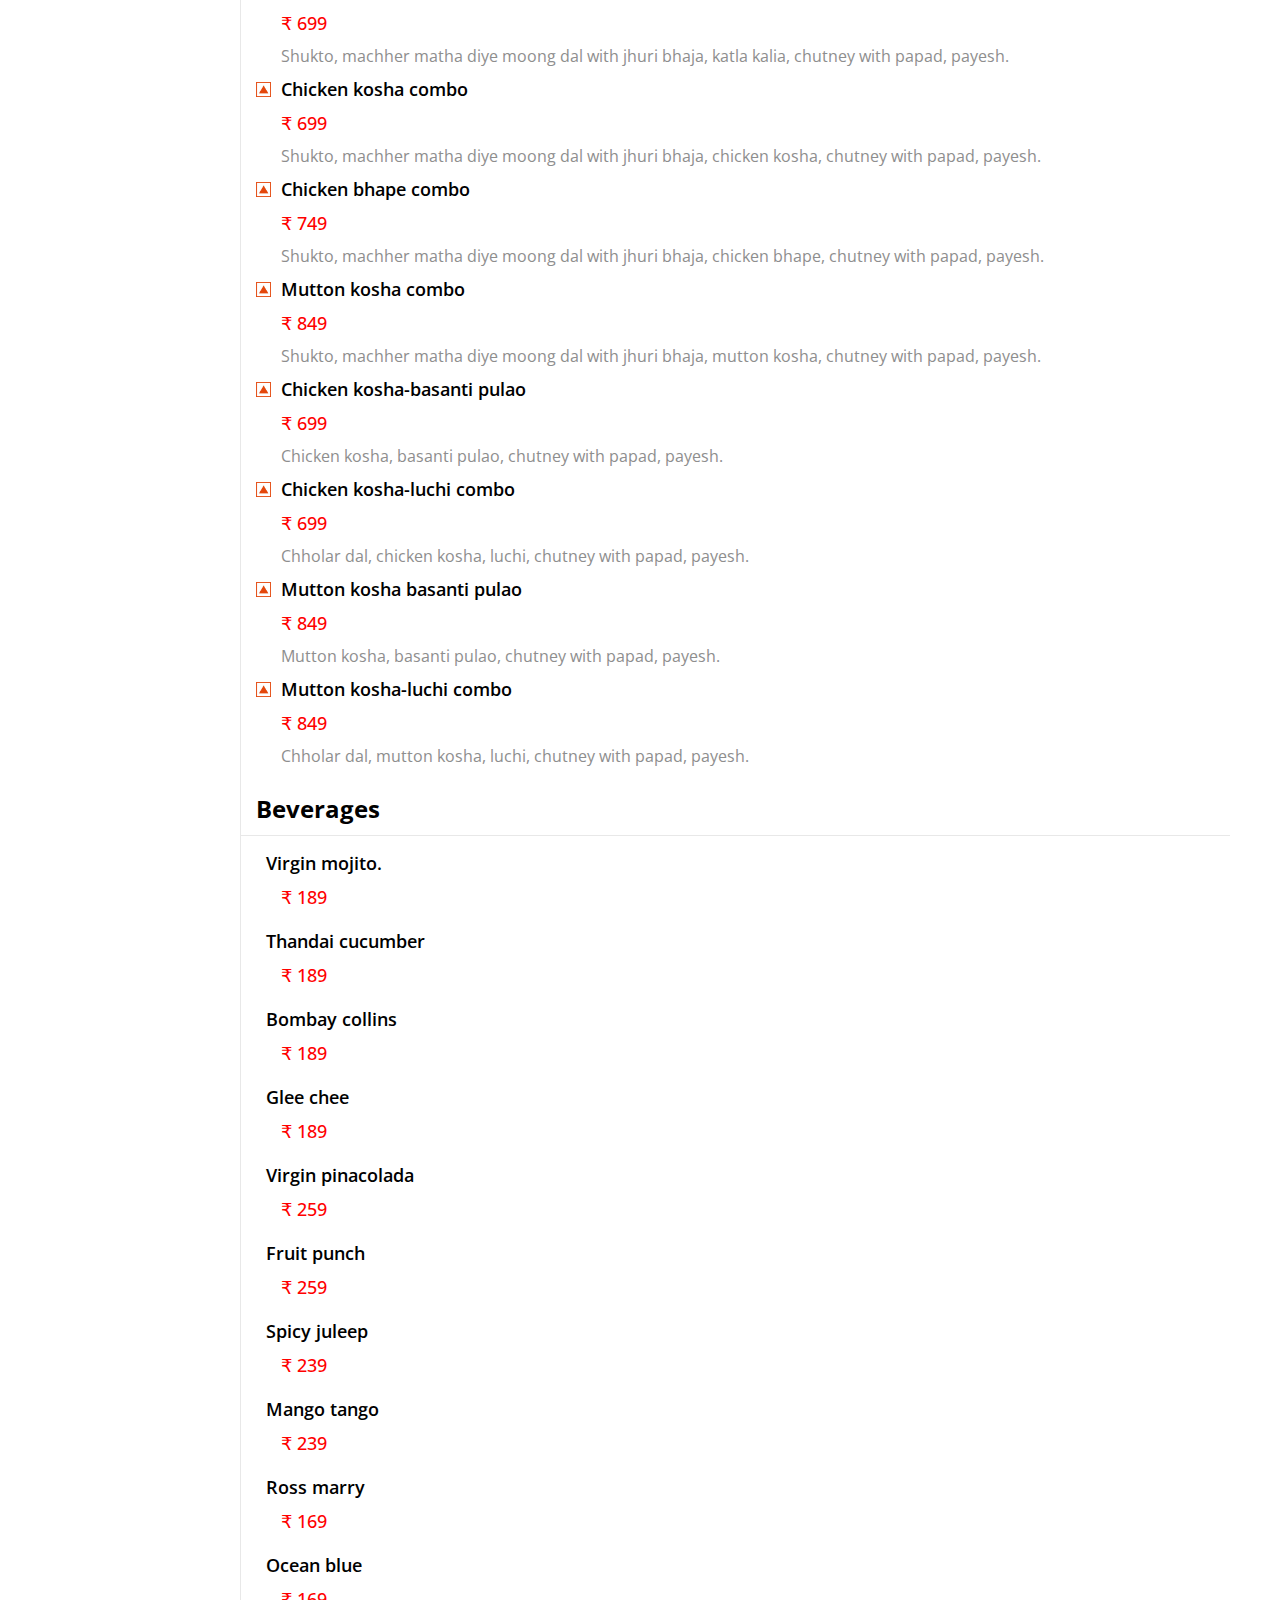
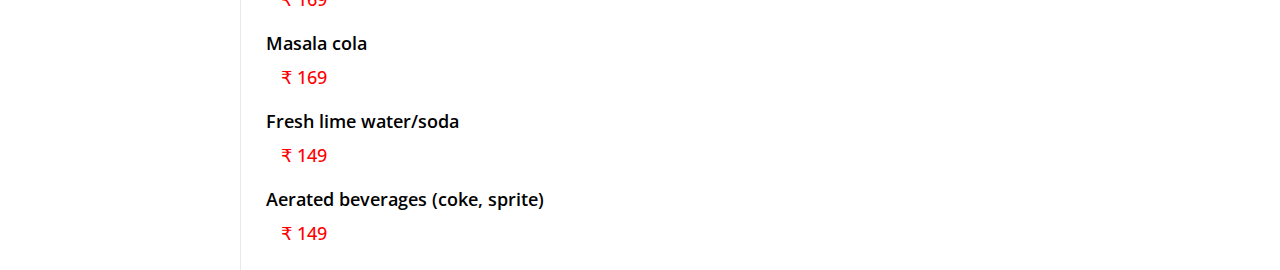
==== commit e41235c0: "first commit" ====
--- a/page2.html
+++ b/page2.html
@@ -219,8 +219,34 @@
     .ove{
     padding: 0 50px 0 50px;
     display: flex;
-
-}
+}
+@media screen and (max-width: 800px){
+   .ove{
+    display: block;
+   }
+   .menustater{
+    padding: 10px;
+    padding-left: 0;
+   }
+   .sidem h3{
+    padding-left: 0px;
+   }
+   .sorh{
+    font-size: 1.6rem;
+    padding-top: 40px;
+   }
+}
+@media screen and (max-width: 600px){
+  .mainwrapper, .ove {
+    padding: 0 20px 0 20px;
+  }
+  .rdb{
+    padding: 0px .5rem;
+  }
+
+}
+
+
 
     </style>
 
@@ -243,7 +269,7 @@
             </a>
            
             <a href="page2.html">
-              <h3 class="menustater">Order Online</h3>
+              <h3 class="menustater">OrderOnline</h3>
             </a>
        
             <a href="page3.html">
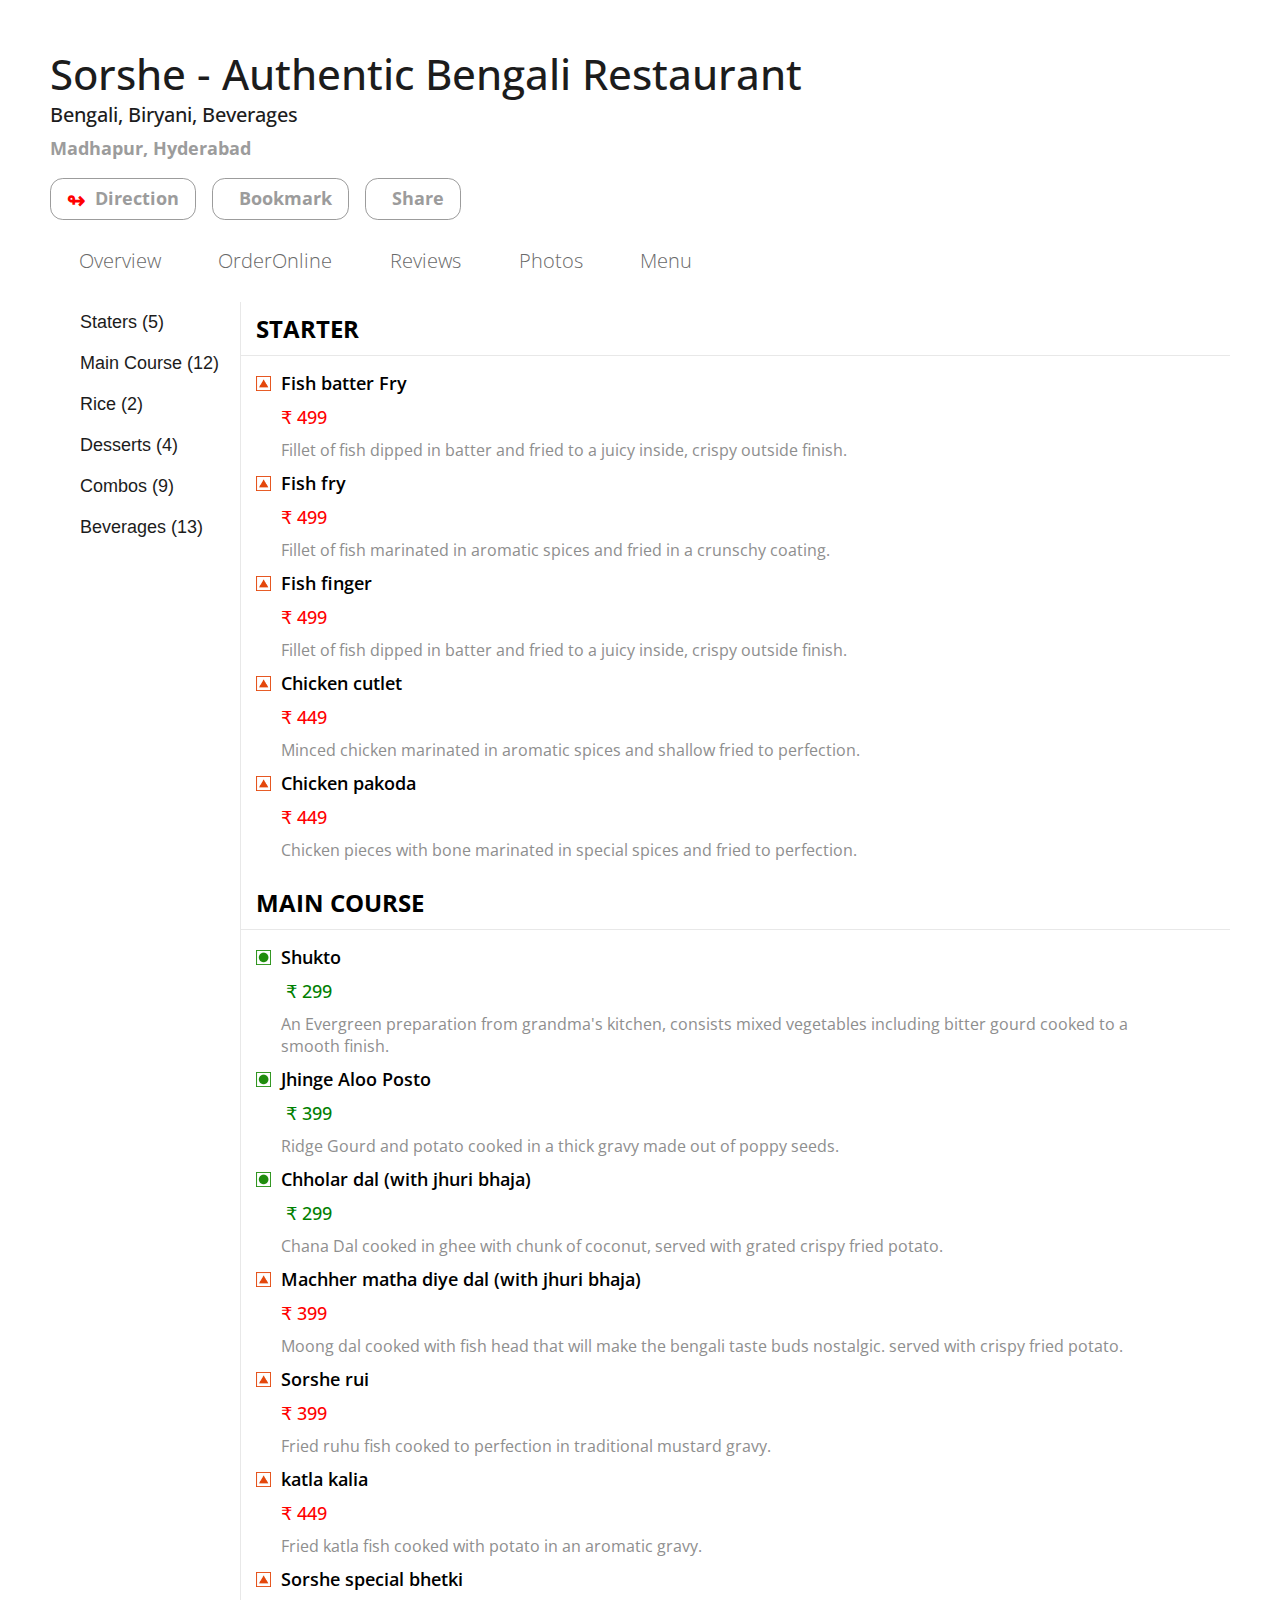
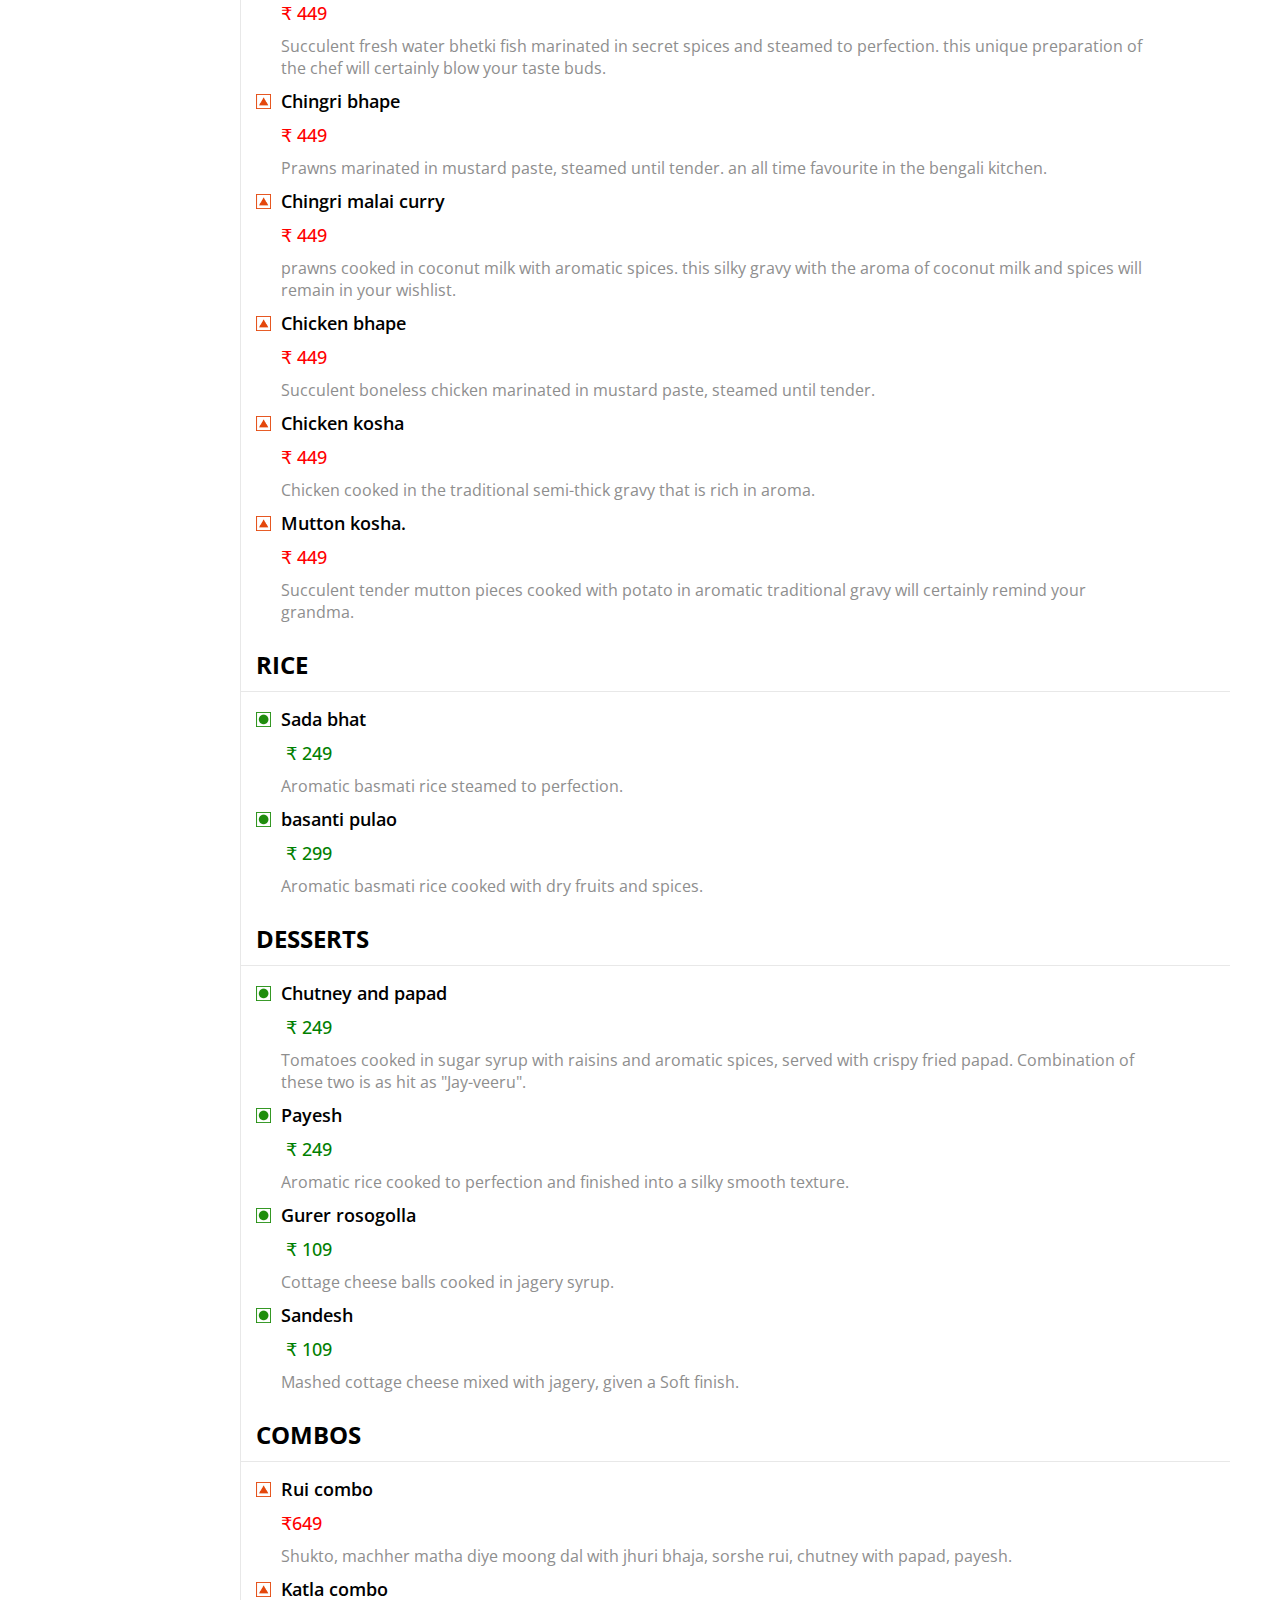
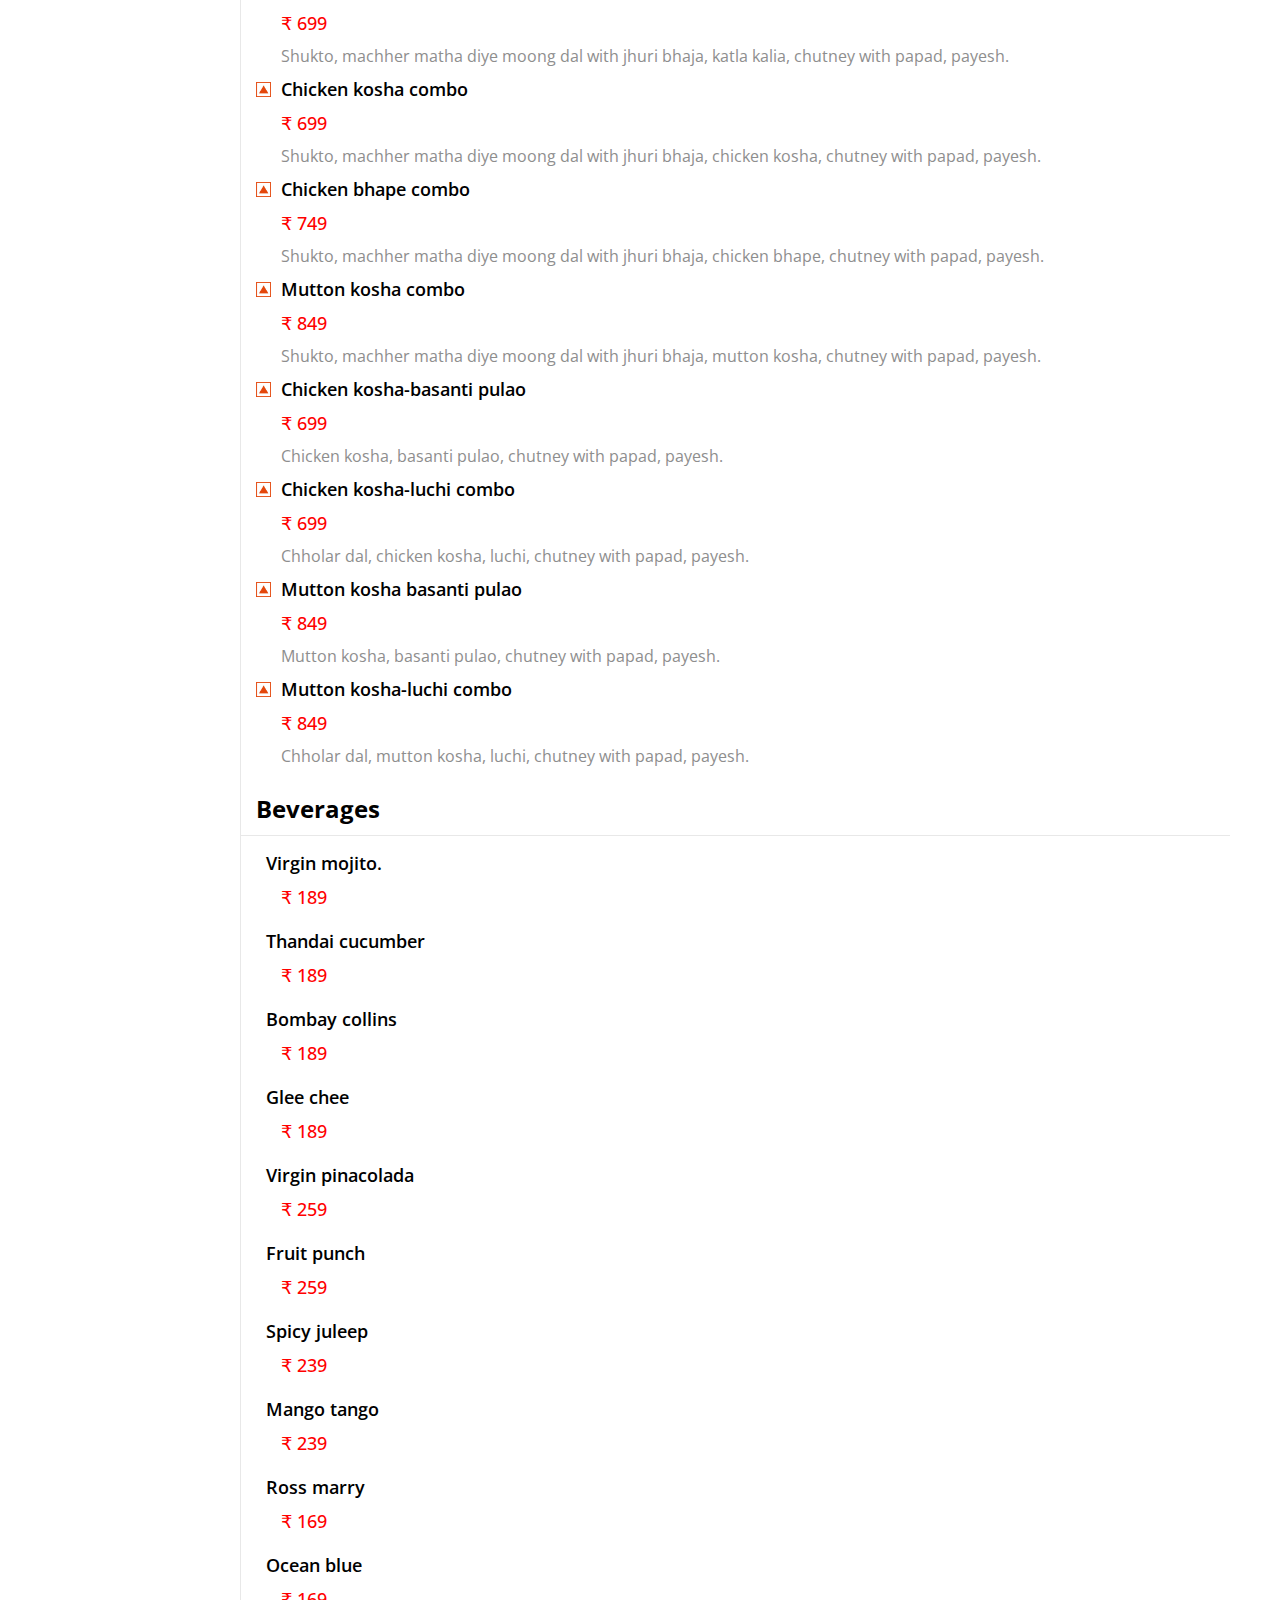
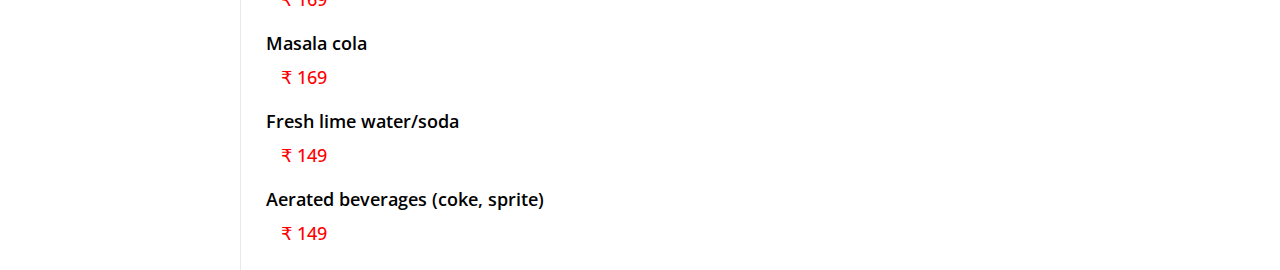
==== commit 48f85062: "first commit" ====
--- a/page2.html
+++ b/page2.html
@@ -225,6 +225,7 @@
     display: block;
    }
    .menustater{
+    font-size: 17px;
     padding: 10px;
     padding-left: 0;
    }
@@ -241,7 +242,8 @@
     padding: 0 20px 0 20px;
   }
   .rdb{
-    padding: 0px .5rem;
+    padding: 0px 0.5rem;
+    font-size: 16px;
   }
 
 }
@@ -256,7 +258,7 @@
         <h3 class="lm">Madhapur, Hyderabad</h3>
 
         <div class="albuon" >
-          <h3 class="lm rdb"> <span style='font-size:25px; margin-right: 10px; color: red;'>&#8620;</span>  Direction</h3>
+          <h3 class="lm rdb"> <span style='font-size:22px; margin-right: 10px; color: red;'>&#8620;</span>  Direction</h3>
           <h3 class="lm rdb"> <span style="margin-right: 10px; color: red;"><i class="fa-solid fa-bookmark"></i></span>Bookmark</h3>
           <h3 class="lm rdb"> <span style="margin-right: 10px; color: red;"><i class="fa fa-share"></i></span> Share</h3>
         </div>
--- a/style.css
+++ b/style.css
@@ -76,6 +76,7 @@
     padding: 15px 0;
     text-decoration: none;
 }
+
 .cater a{
     text-decoration: none;
 }
@@ -91,4 +92,9 @@
     font-size: 20px;
     color: rgb(105, 105, 105);
 }
-/* ------------------- */+/* ------------------- */
+@media screen and (max-width: 500px){
+    .cater{
+        padding: 0;
+    }
+}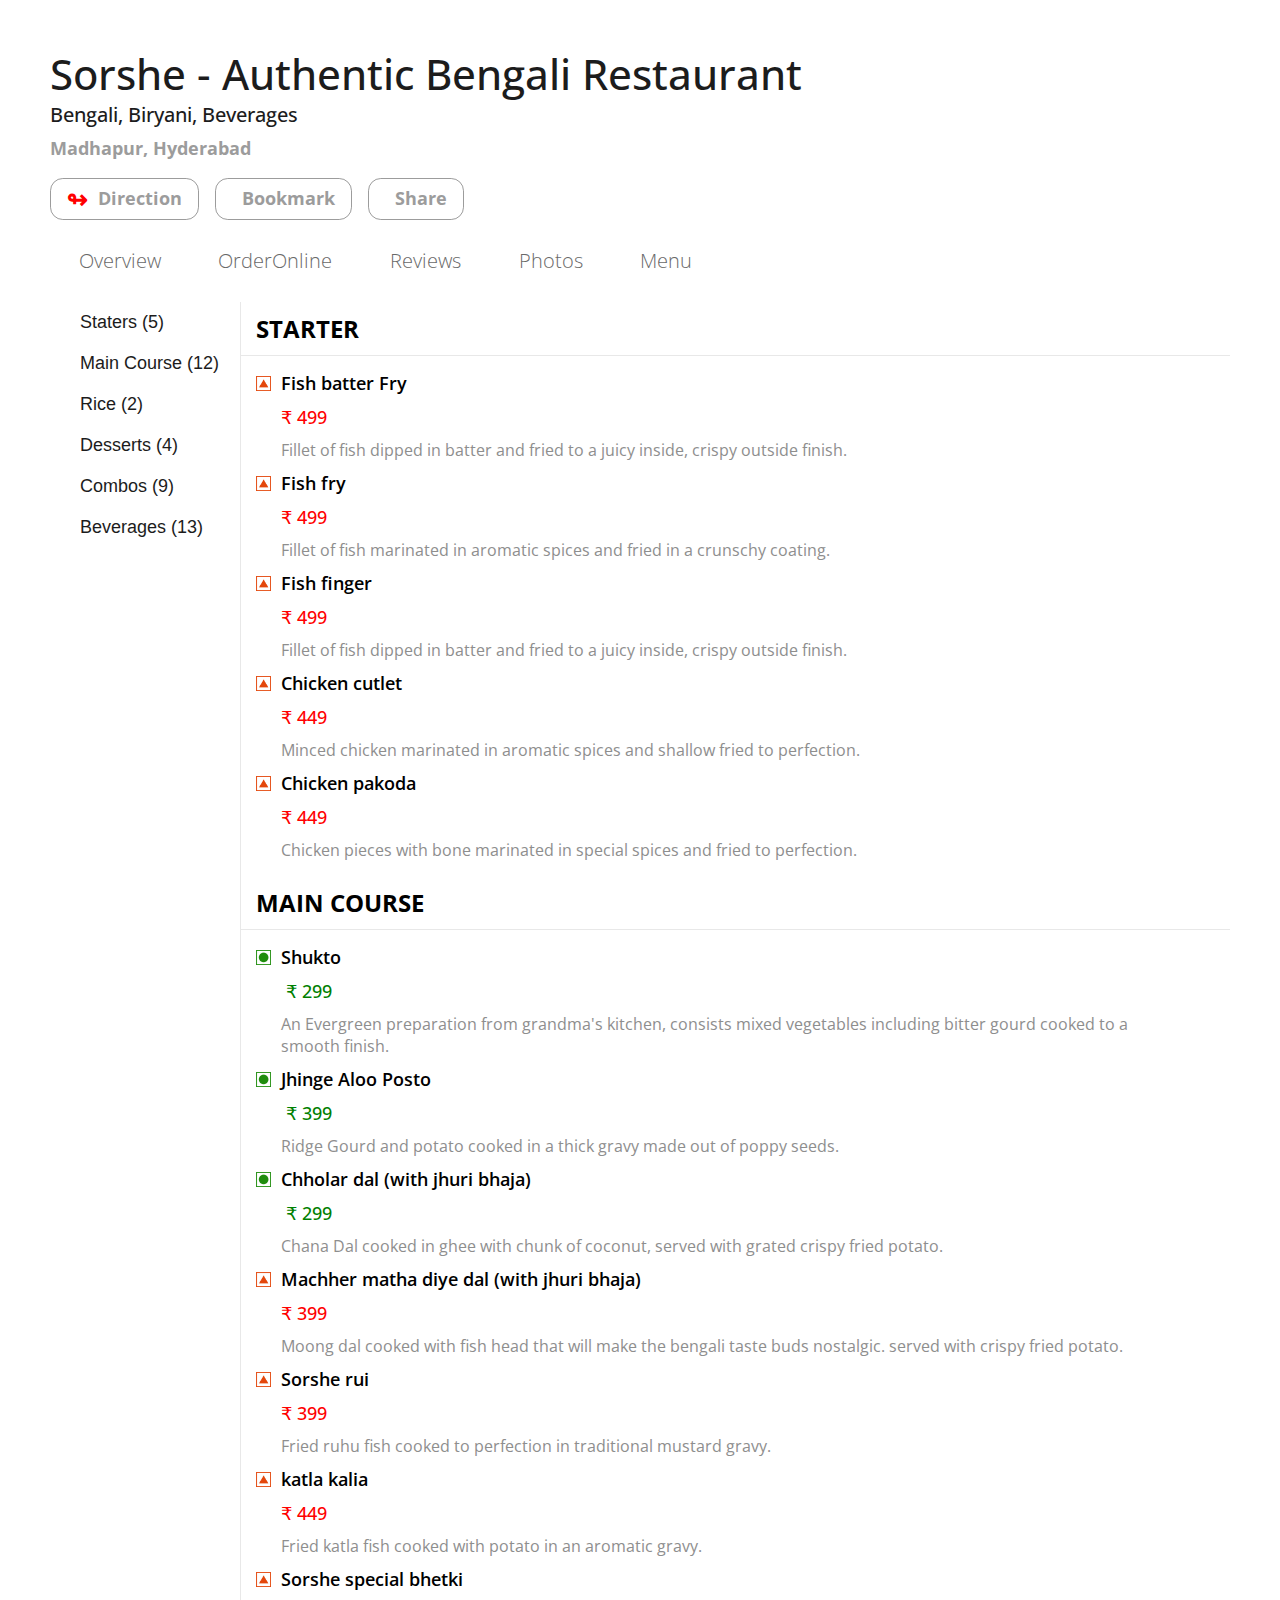
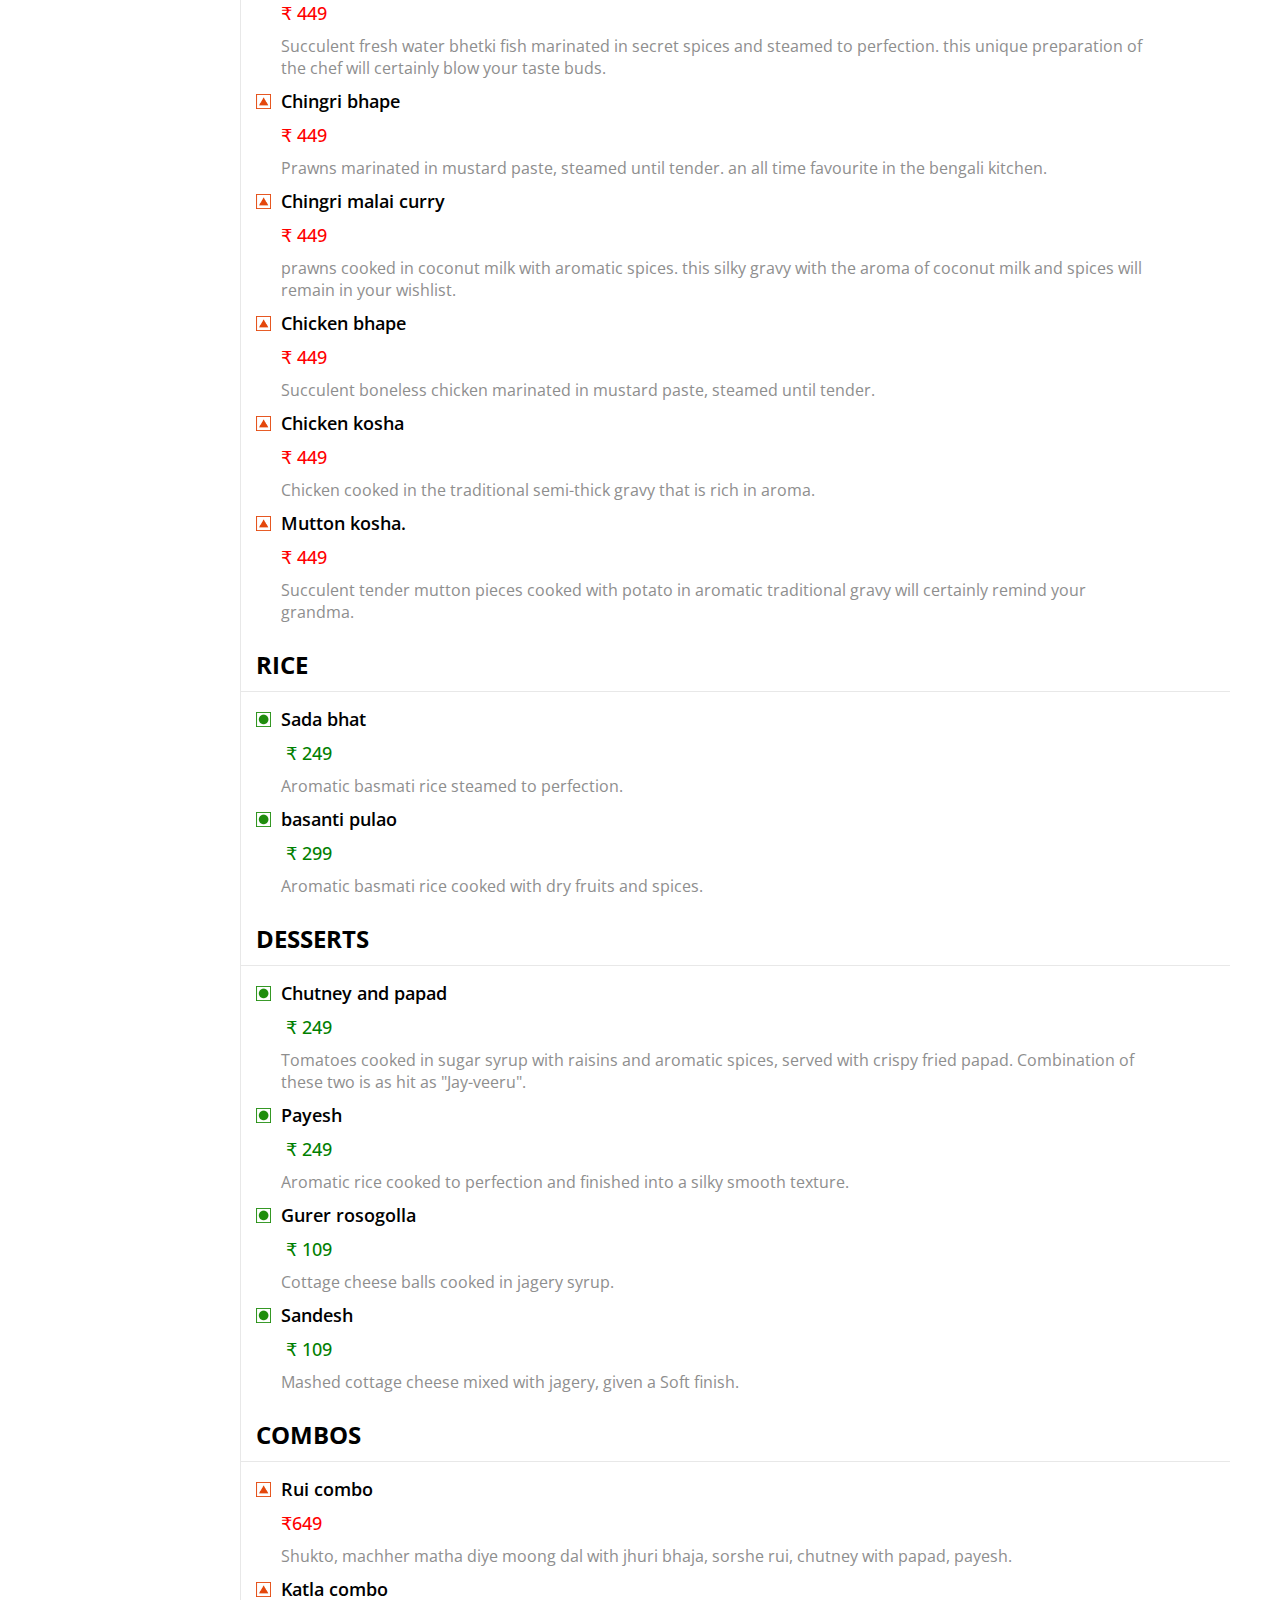
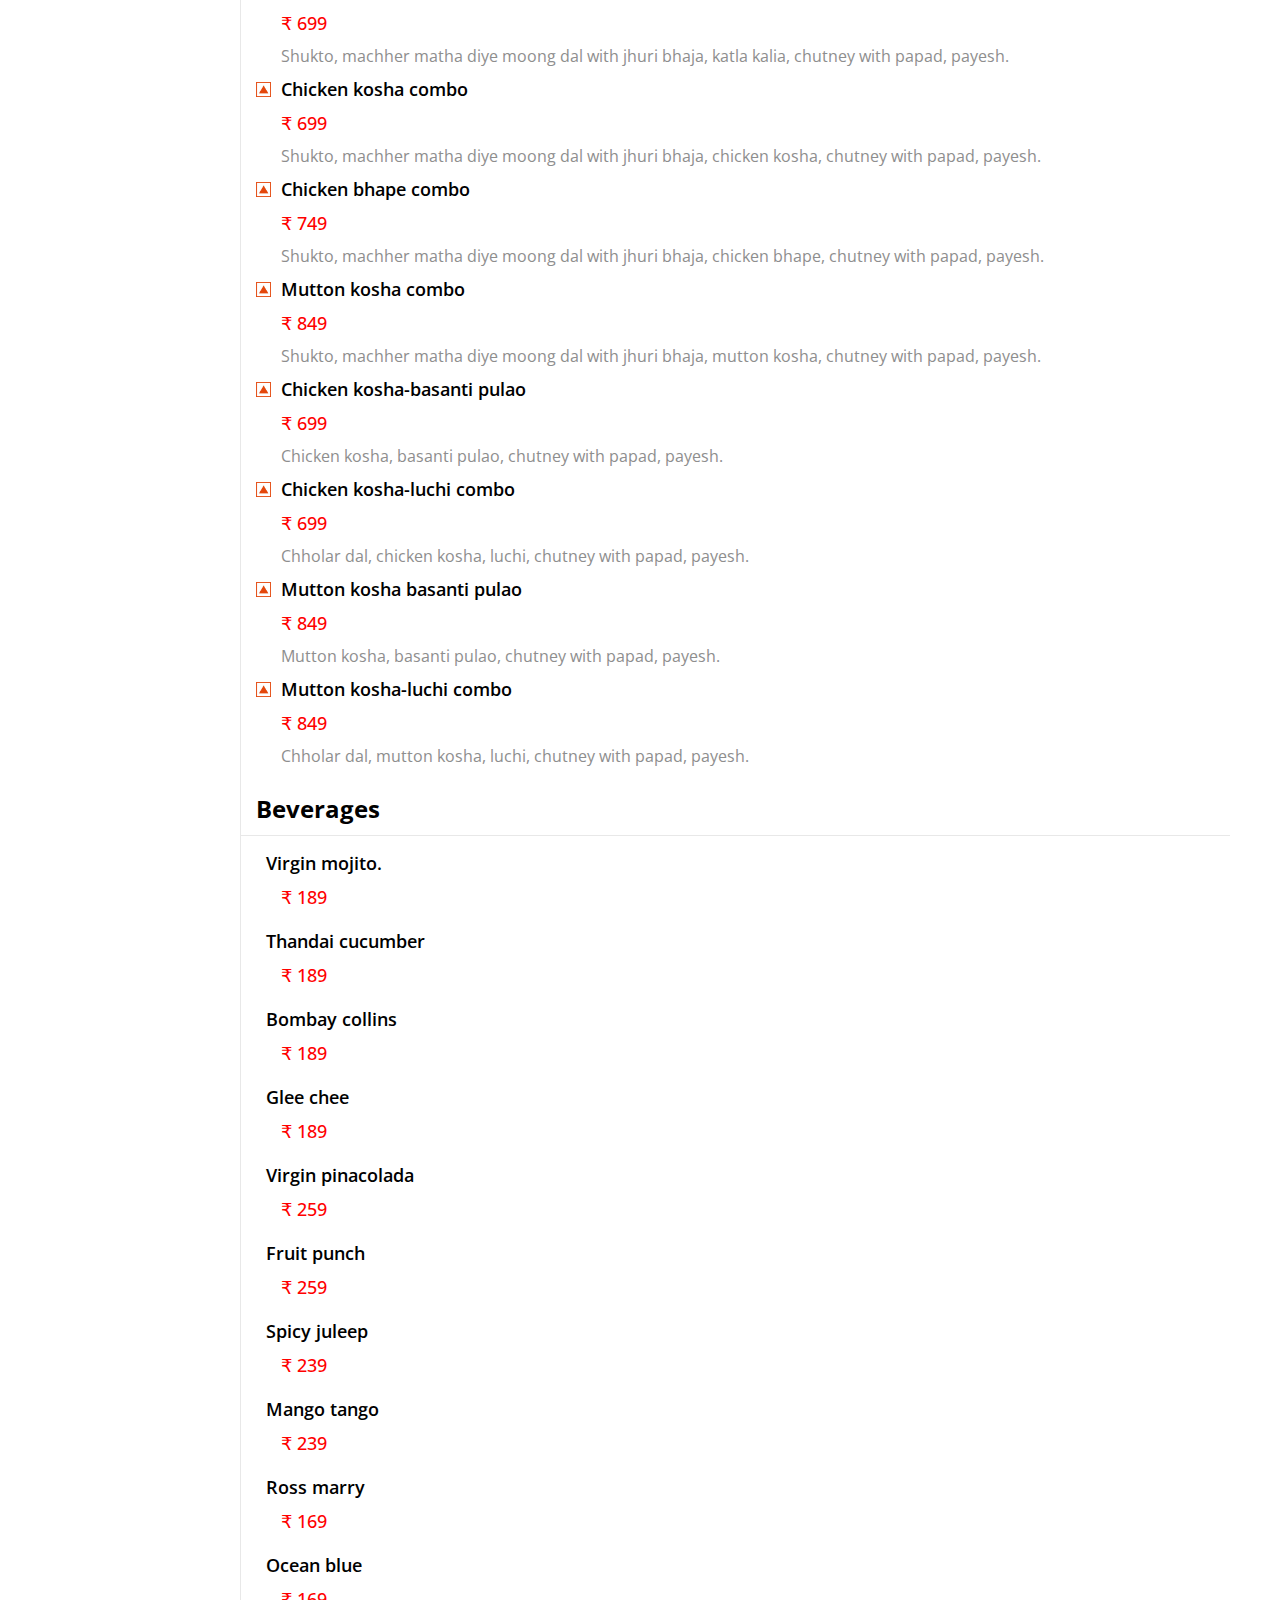
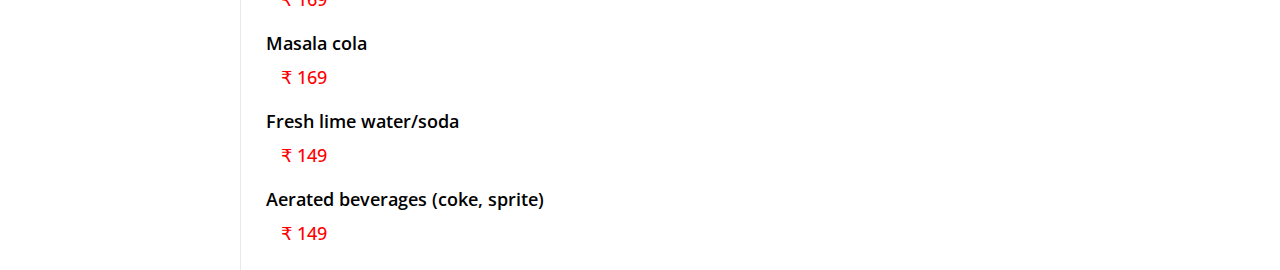
==== commit b1d1d1bf: "first commit" ====
--- a/page2.html
+++ b/page2.html
@@ -258,7 +258,7 @@
         <h3 class="lm">Madhapur, Hyderabad</h3>
 
         <div class="albuon" >
-          <h3 class="lm rdb"> <span style='font-size:22px; margin-right: 10px; color: red;'>&#8620;</span>  Direction</h3>
+          <h3 class="lm rdb"> <span style='font-size:25px; margin-right: 10px; color: red;'>&#8620;</span>  Direction</h3>
           <h3 class="lm rdb"> <span style="margin-right: 10px; color: red;"><i class="fa-solid fa-bookmark"></i></span>Bookmark</h3>
           <h3 class="lm rdb"> <span style="margin-right: 10px; color: red;"><i class="fa fa-share"></i></span> Share</h3>
         </div>
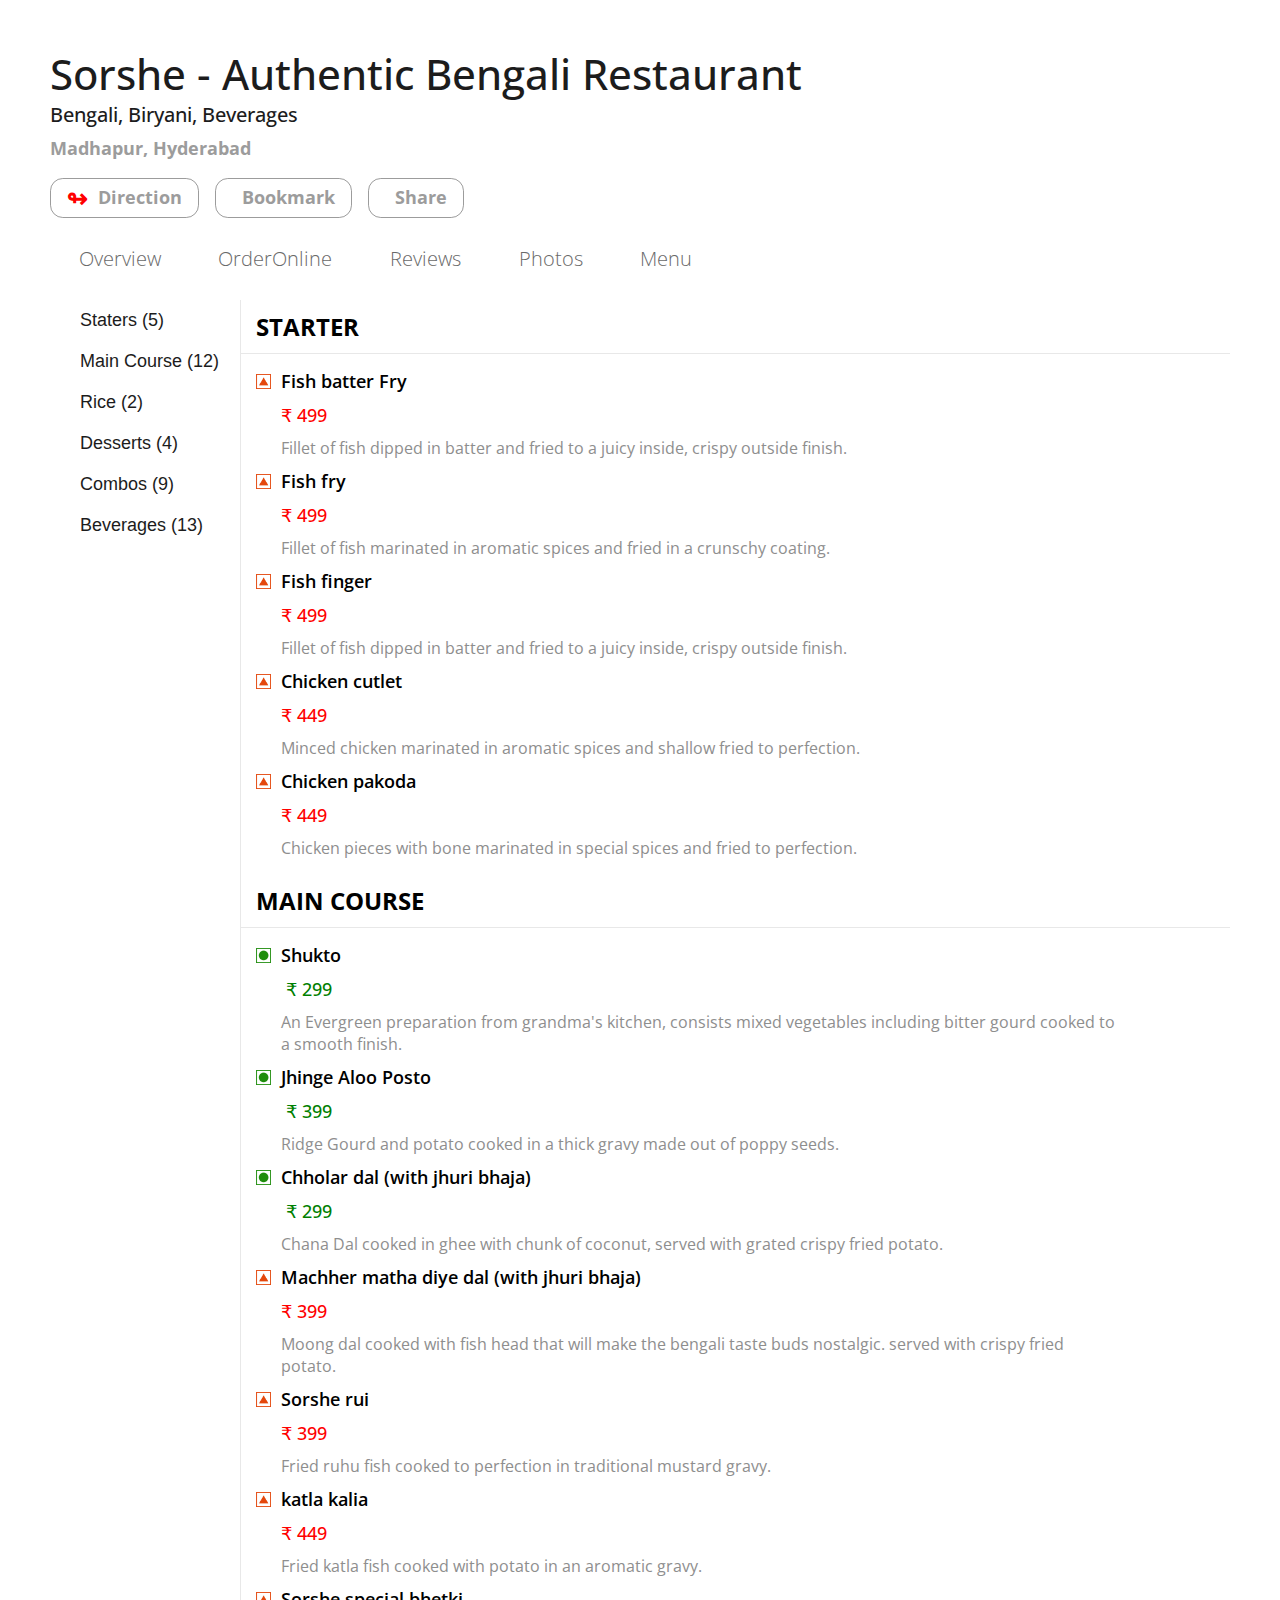
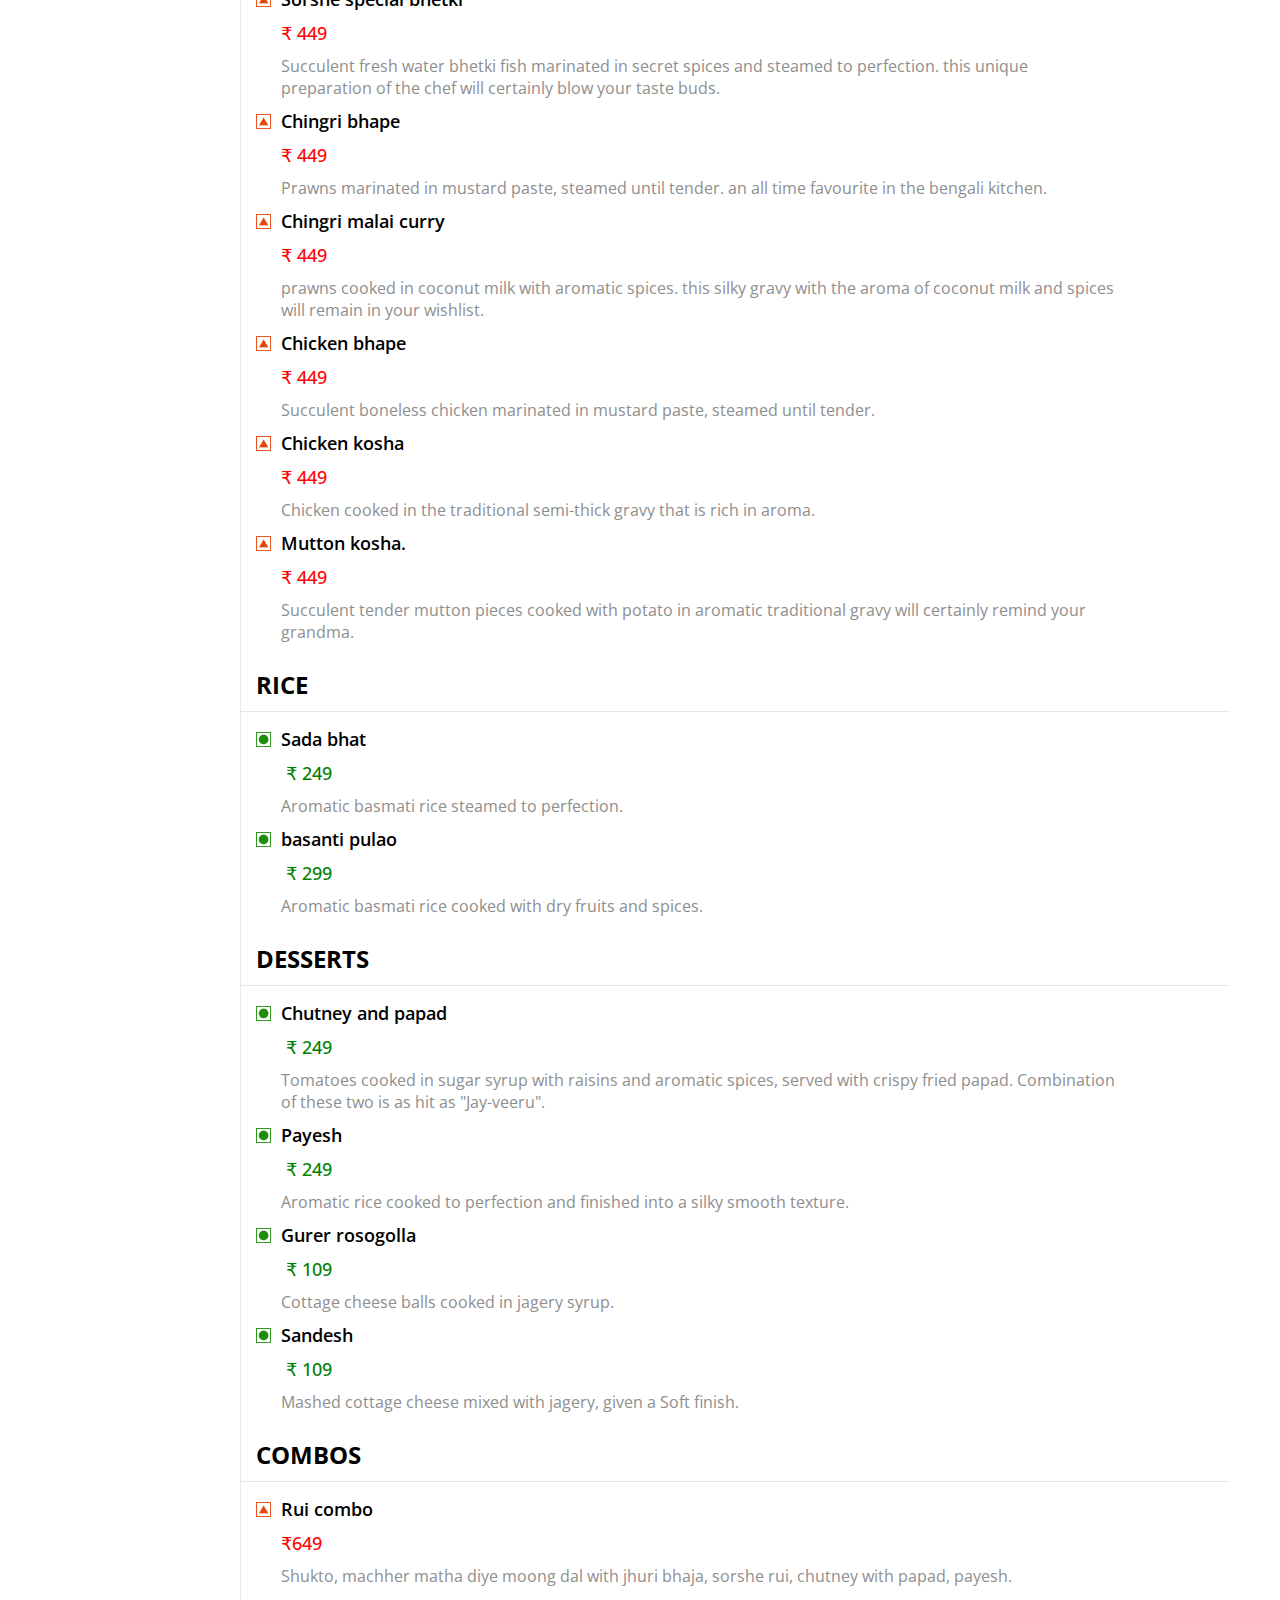
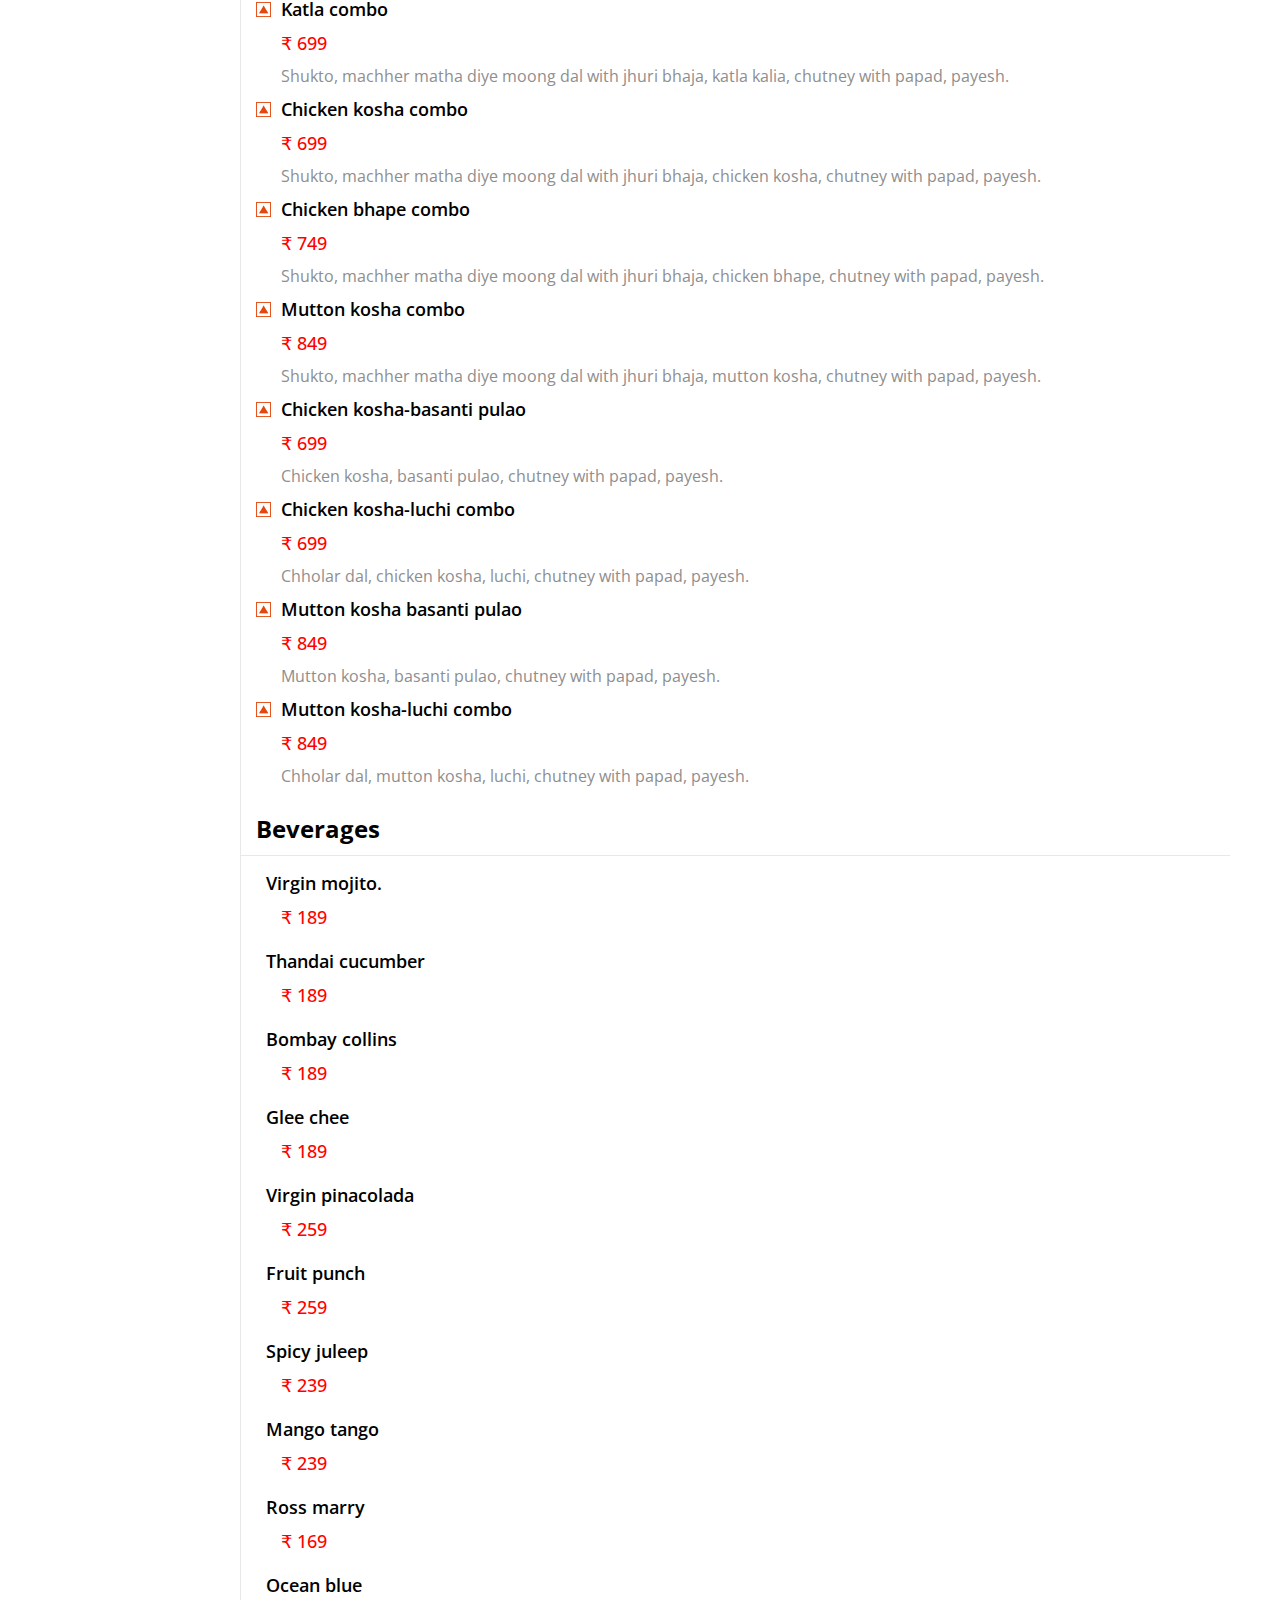
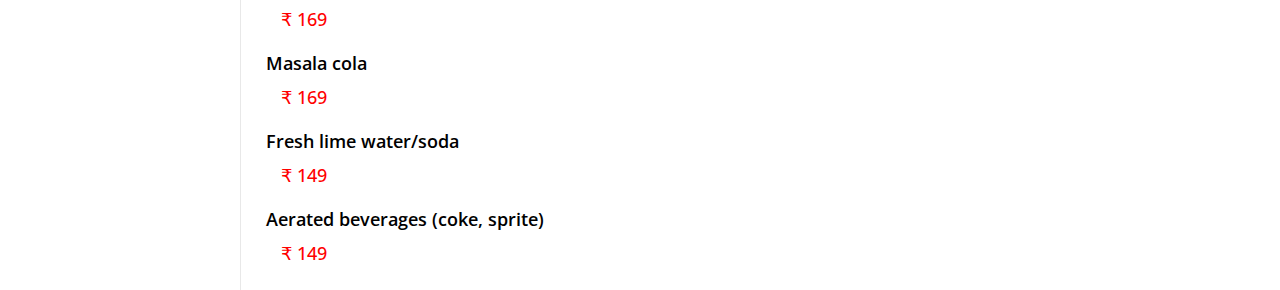
==== commit b4251074: "first commit" ====
--- a/page2.html
+++ b/page2.html
@@ -11,6 +11,11 @@
 <body>
 
   <style>
+    *{
+      margin: 0;
+      padding: 0;
+      box-sizing: border-box;
+    }
     @import url('https://fonts.googleapis.com/css2?family=Open+Sans:ital,wght@0,300..800;1,300..800&display=swap');
     body {
     font-family: "Open Sans", sans-serif;
@@ -244,6 +249,7 @@
   .rdb{
     padding: 0px 0.5rem;
     font-size: 16px;
+    margin-top: 10px;
   }
 
 }
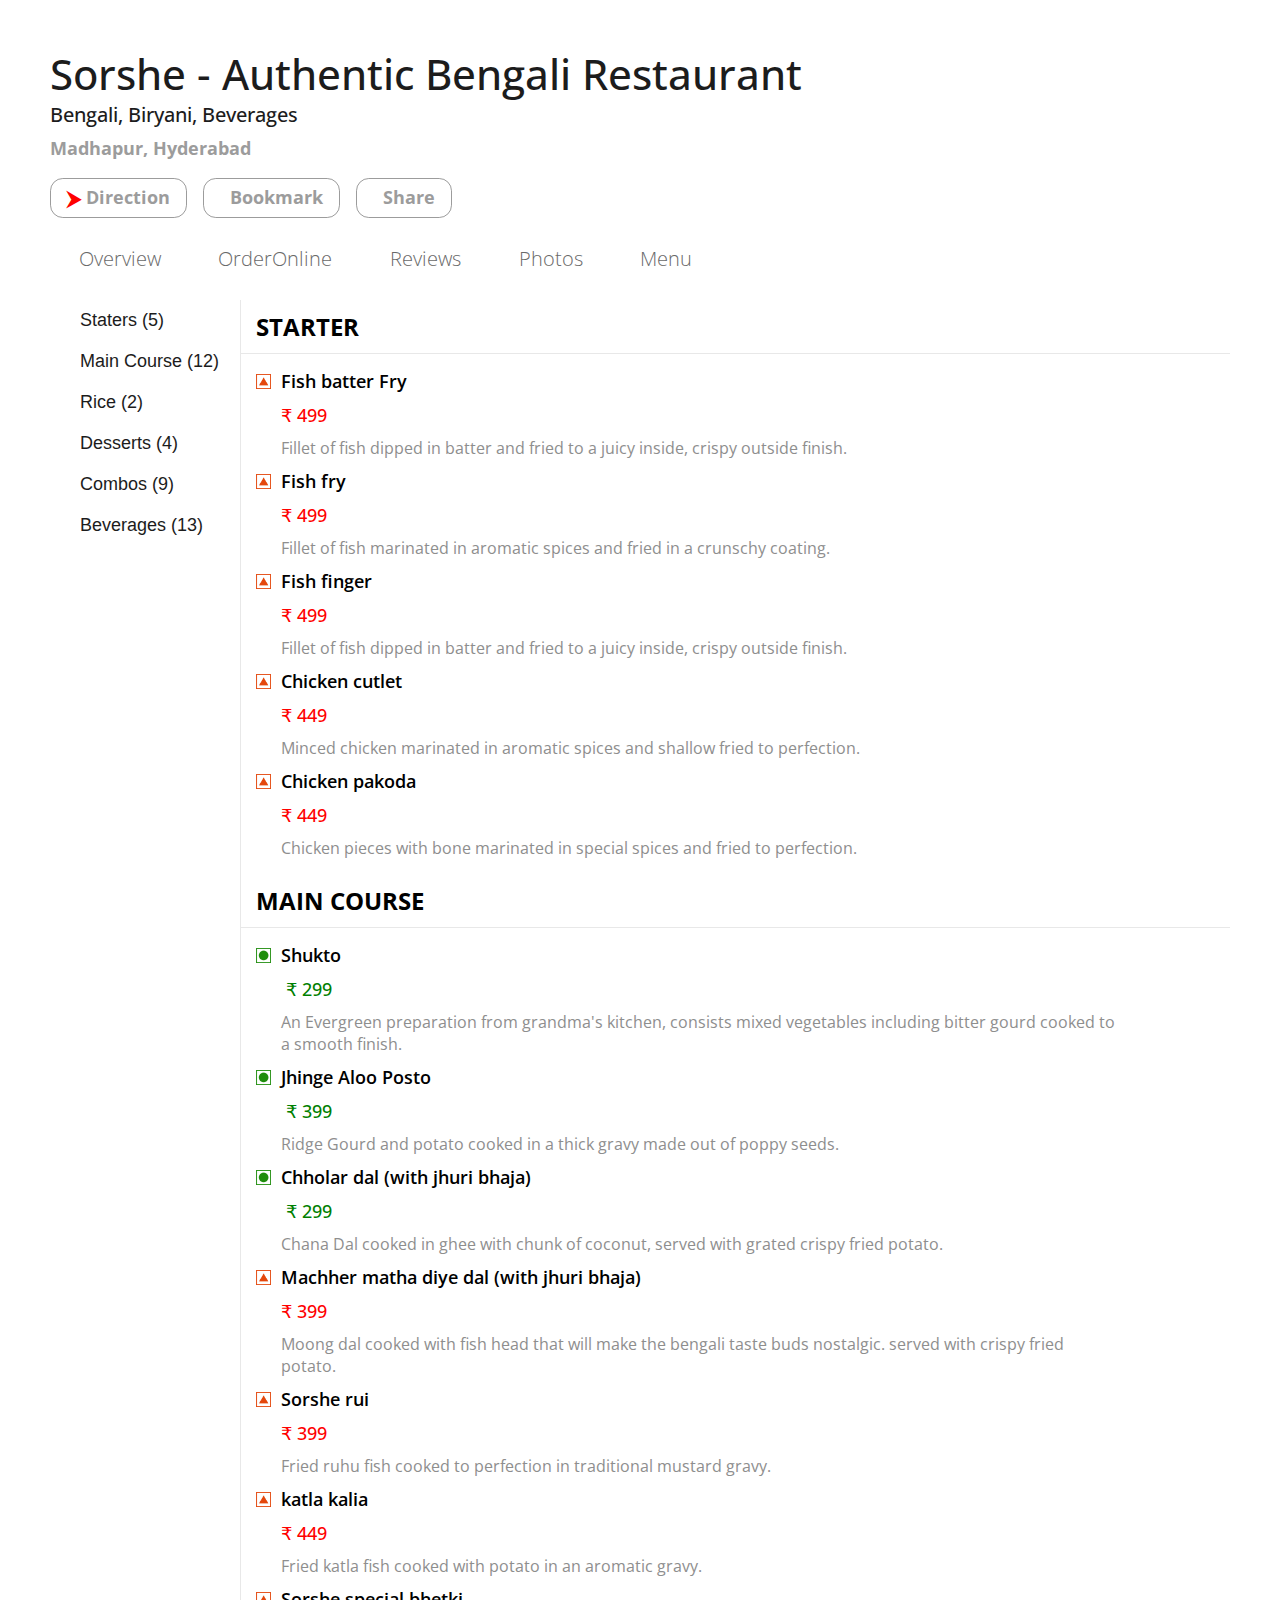
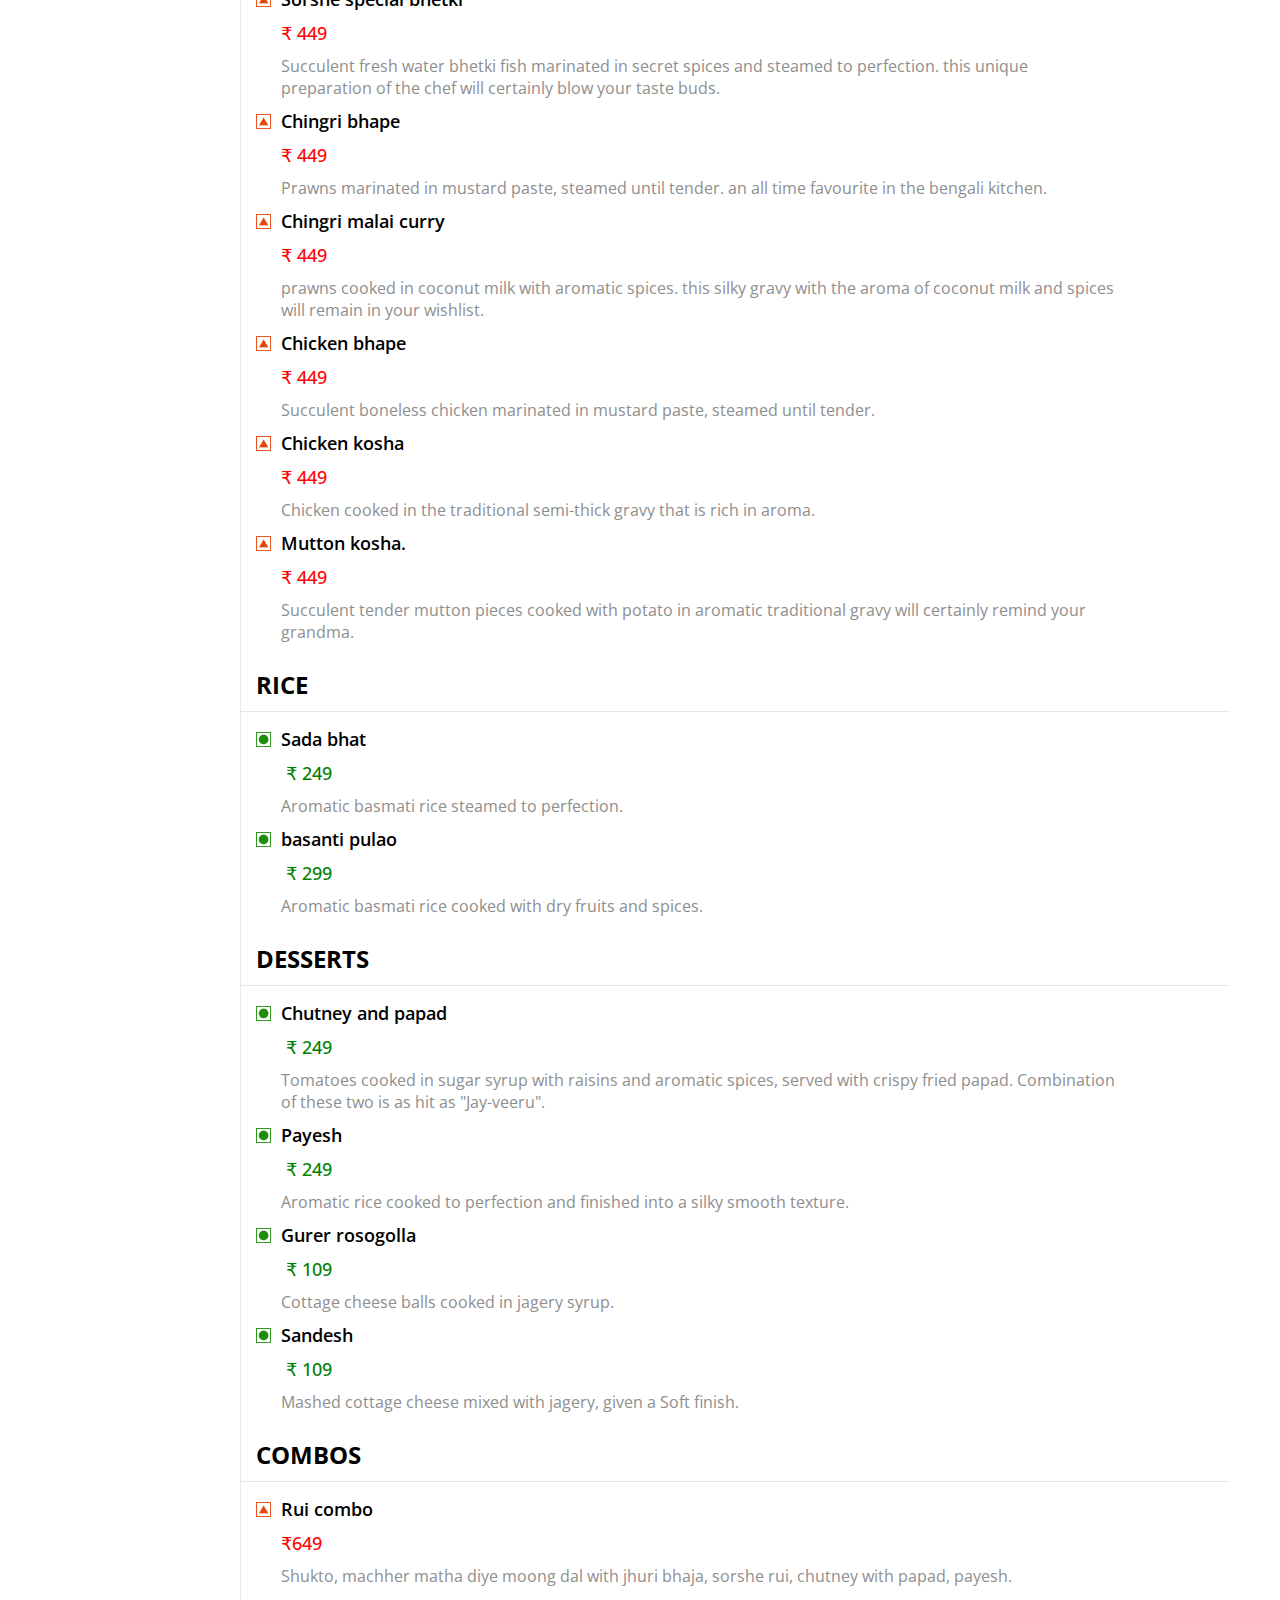
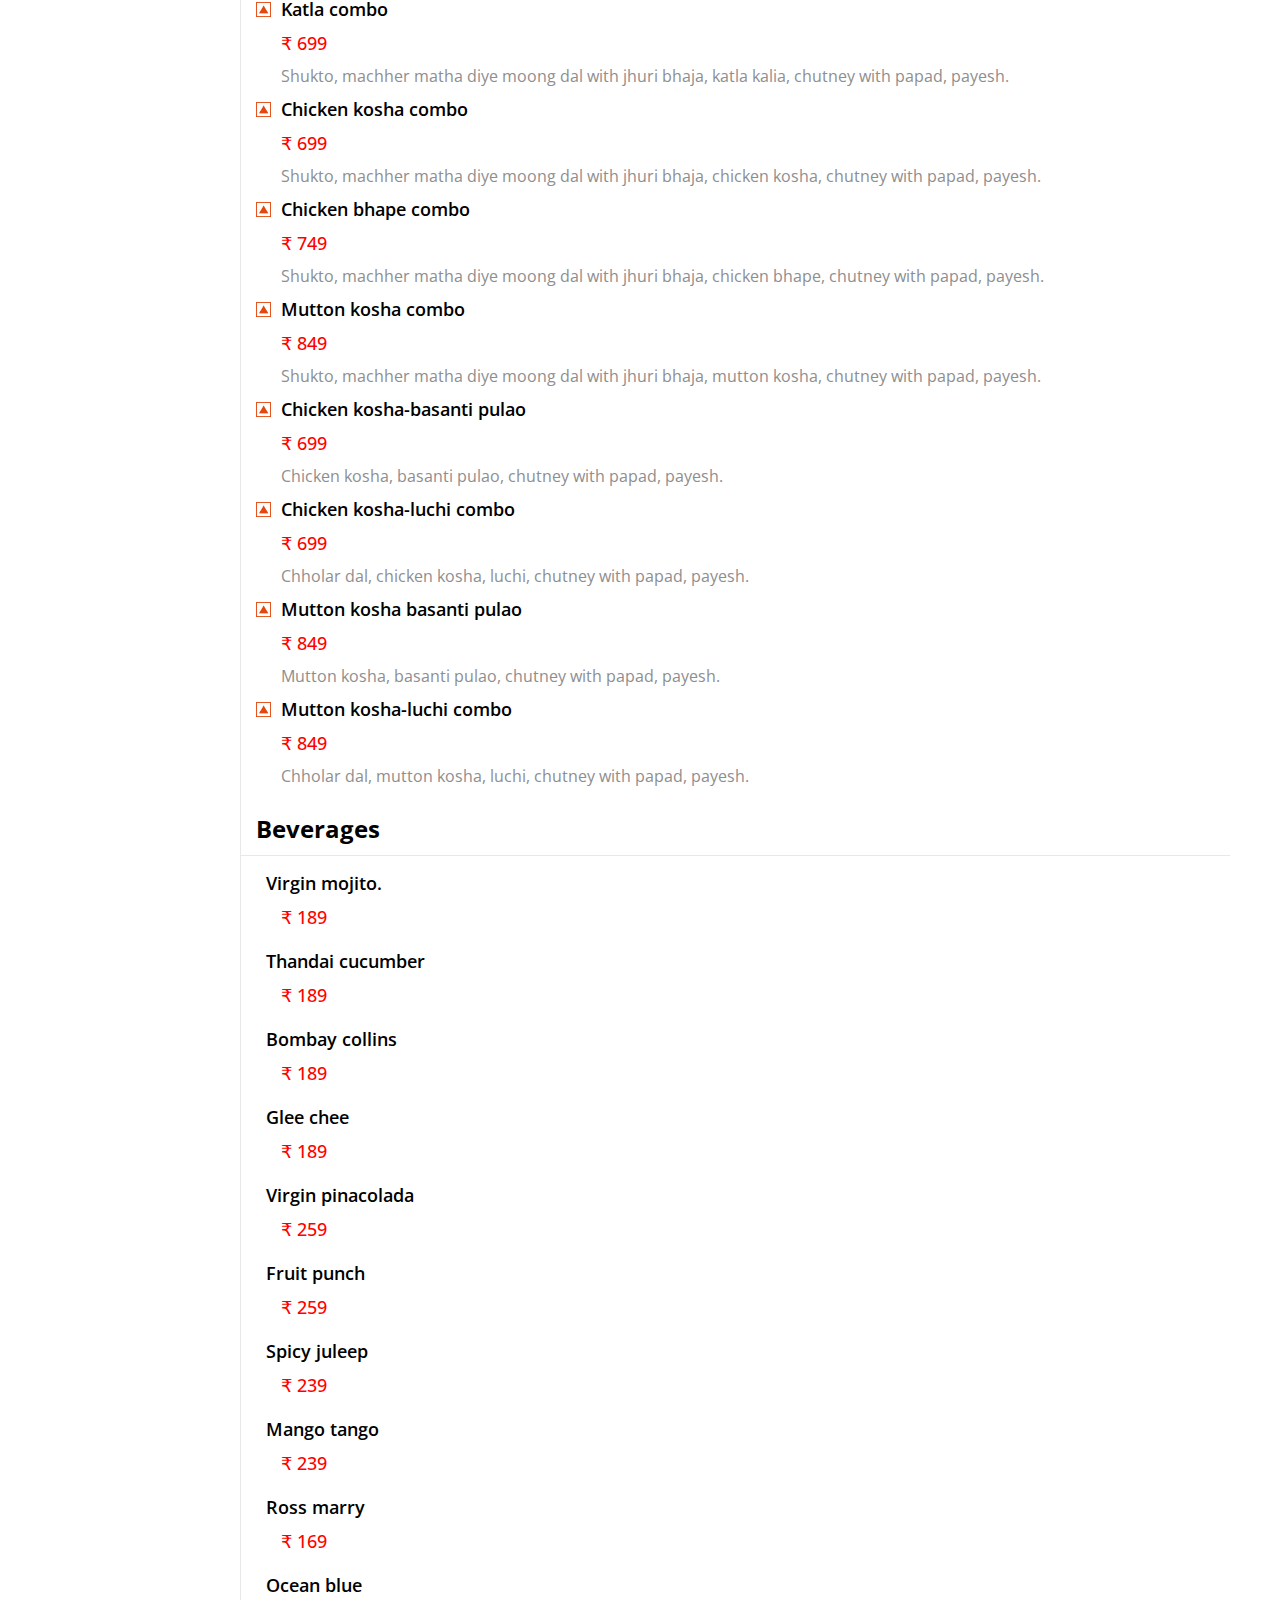
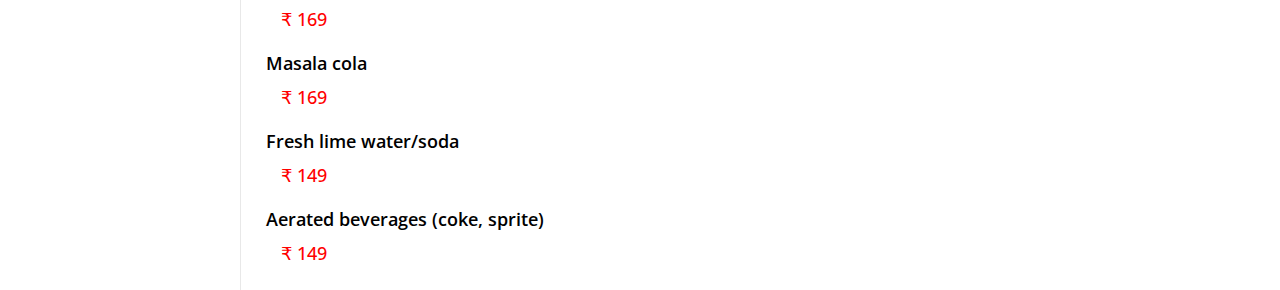
==== commit 1c5c5390: "first commit" ====
--- a/page2.html
+++ b/page2.html
@@ -264,7 +264,7 @@
         <h3 class="lm">Madhapur, Hyderabad</h3>
 
         <div class="albuon" >
-          <h3 class="lm rdb"> <span style='font-size:25px; margin-right: 10px; color: red;'>&#8620;</span>  Direction</h3>
+          <h3 class="lm rdb"> <span style='font-size:20px; margin-right: 5px; color: red;'>⮞</span>  Direction</h3>
           <h3 class="lm rdb"> <span style="margin-right: 10px; color: red;"><i class="fa-solid fa-bookmark"></i></span>Bookmark</h3>
           <h3 class="lm rdb"> <span style="margin-right: 10px; color: red;"><i class="fa fa-share"></i></span> Share</h3>
         </div>
--- a/style.css
+++ b/style.css
@@ -97,4 +97,7 @@
     .cater{
         padding: 0;
     }
+    .albuon{
+        flex-wrap: wrap;
+    }
 }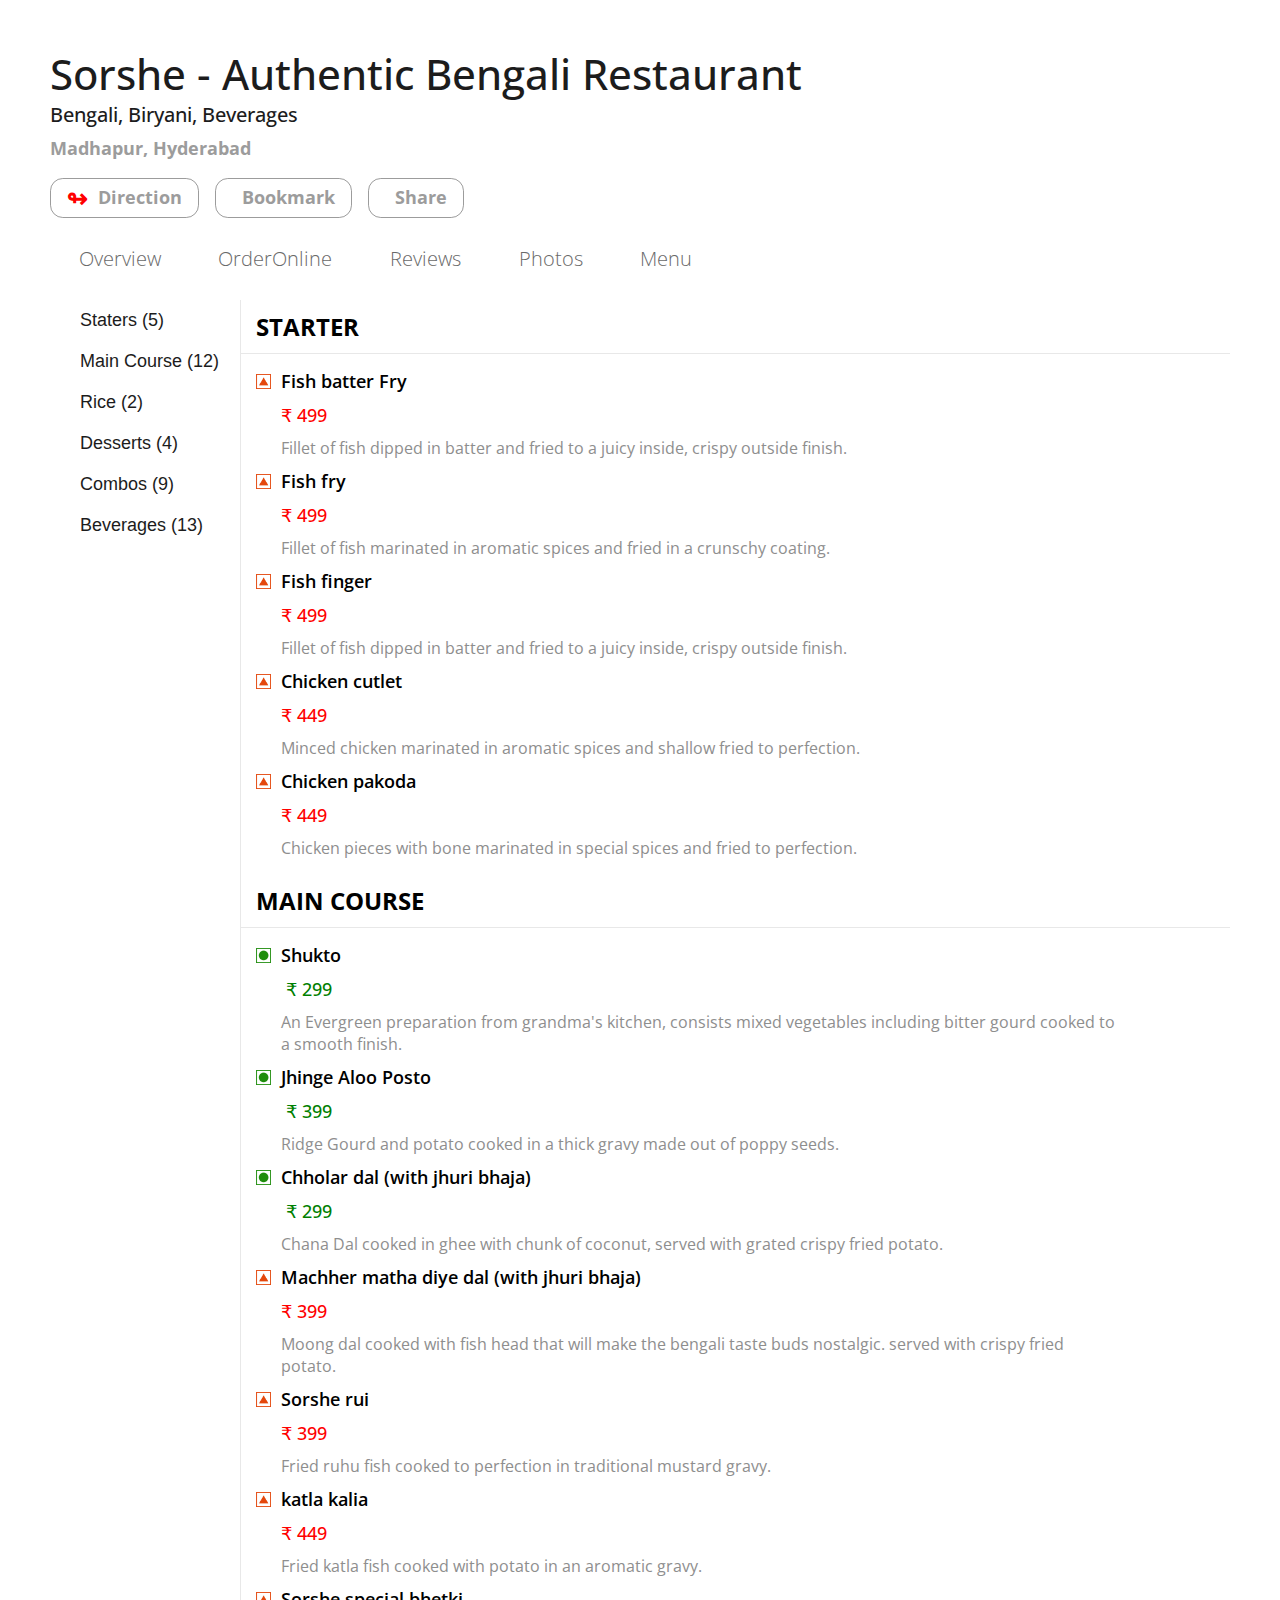
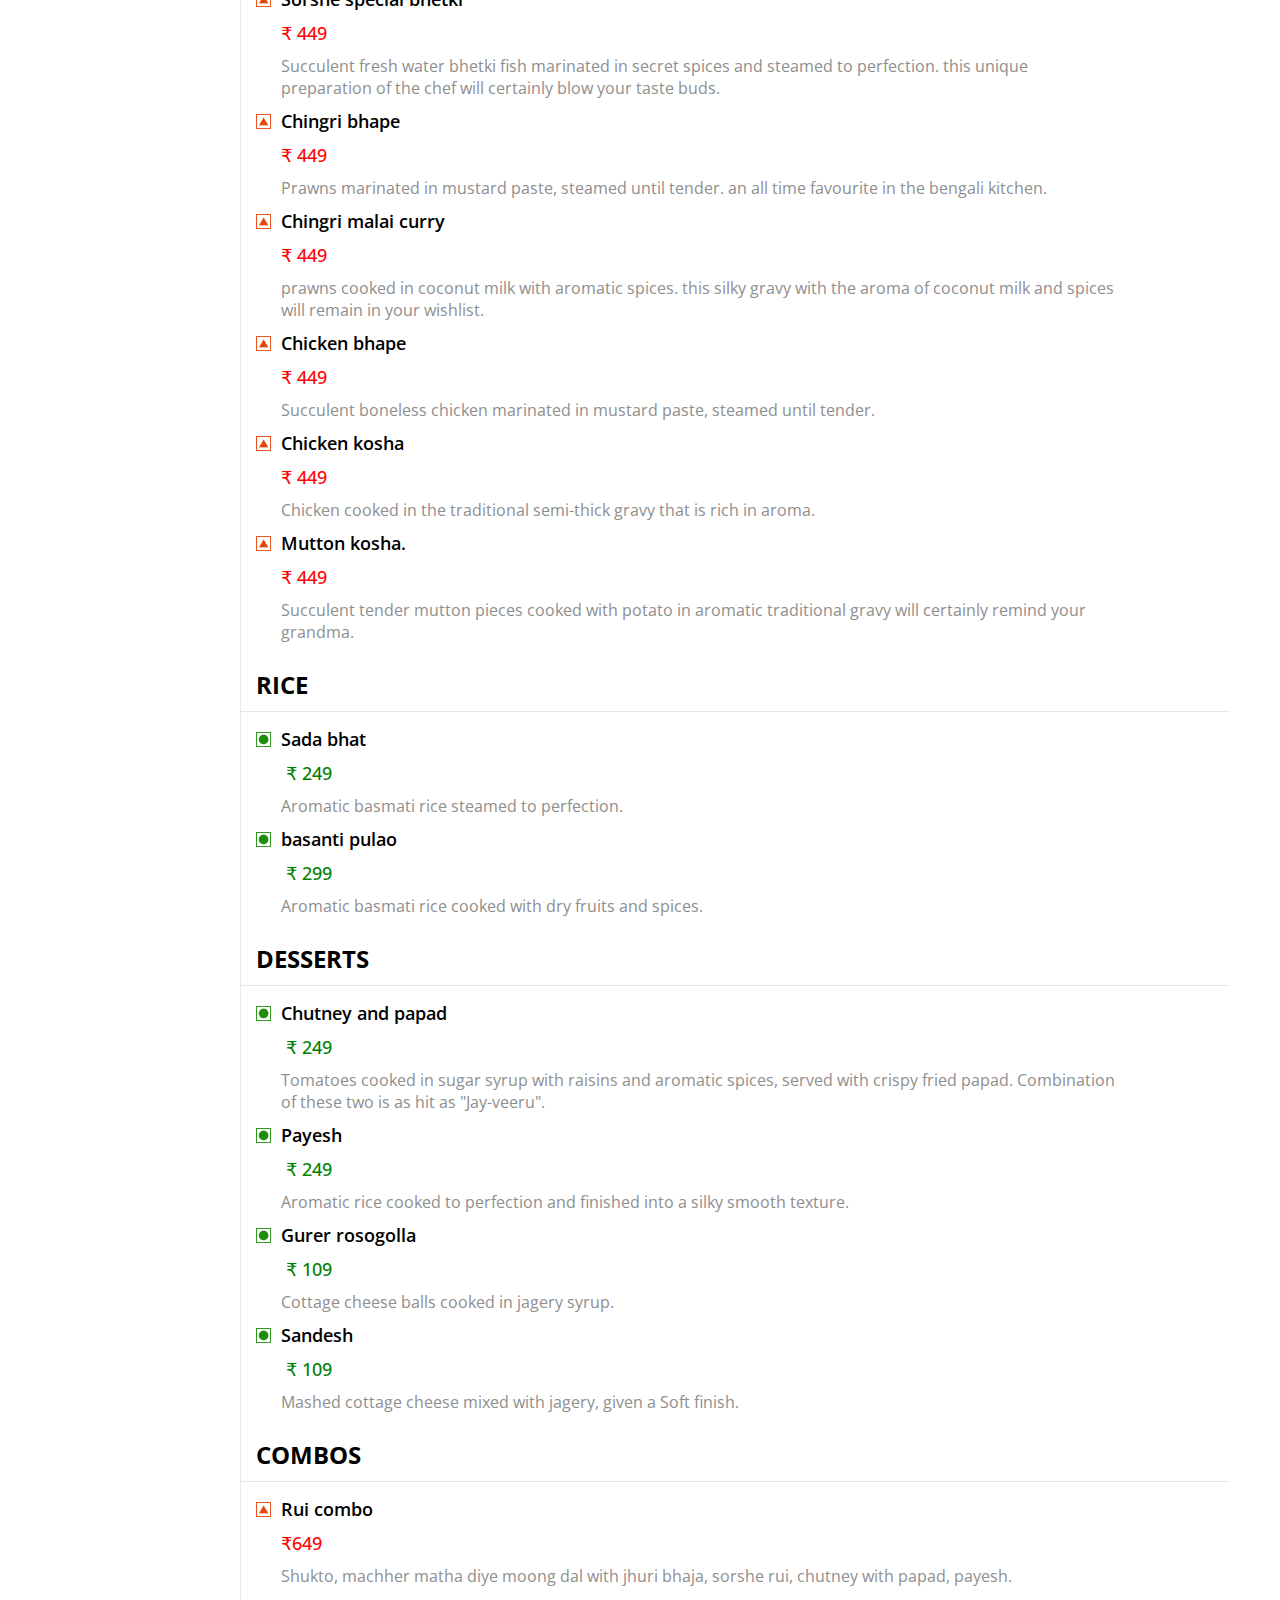
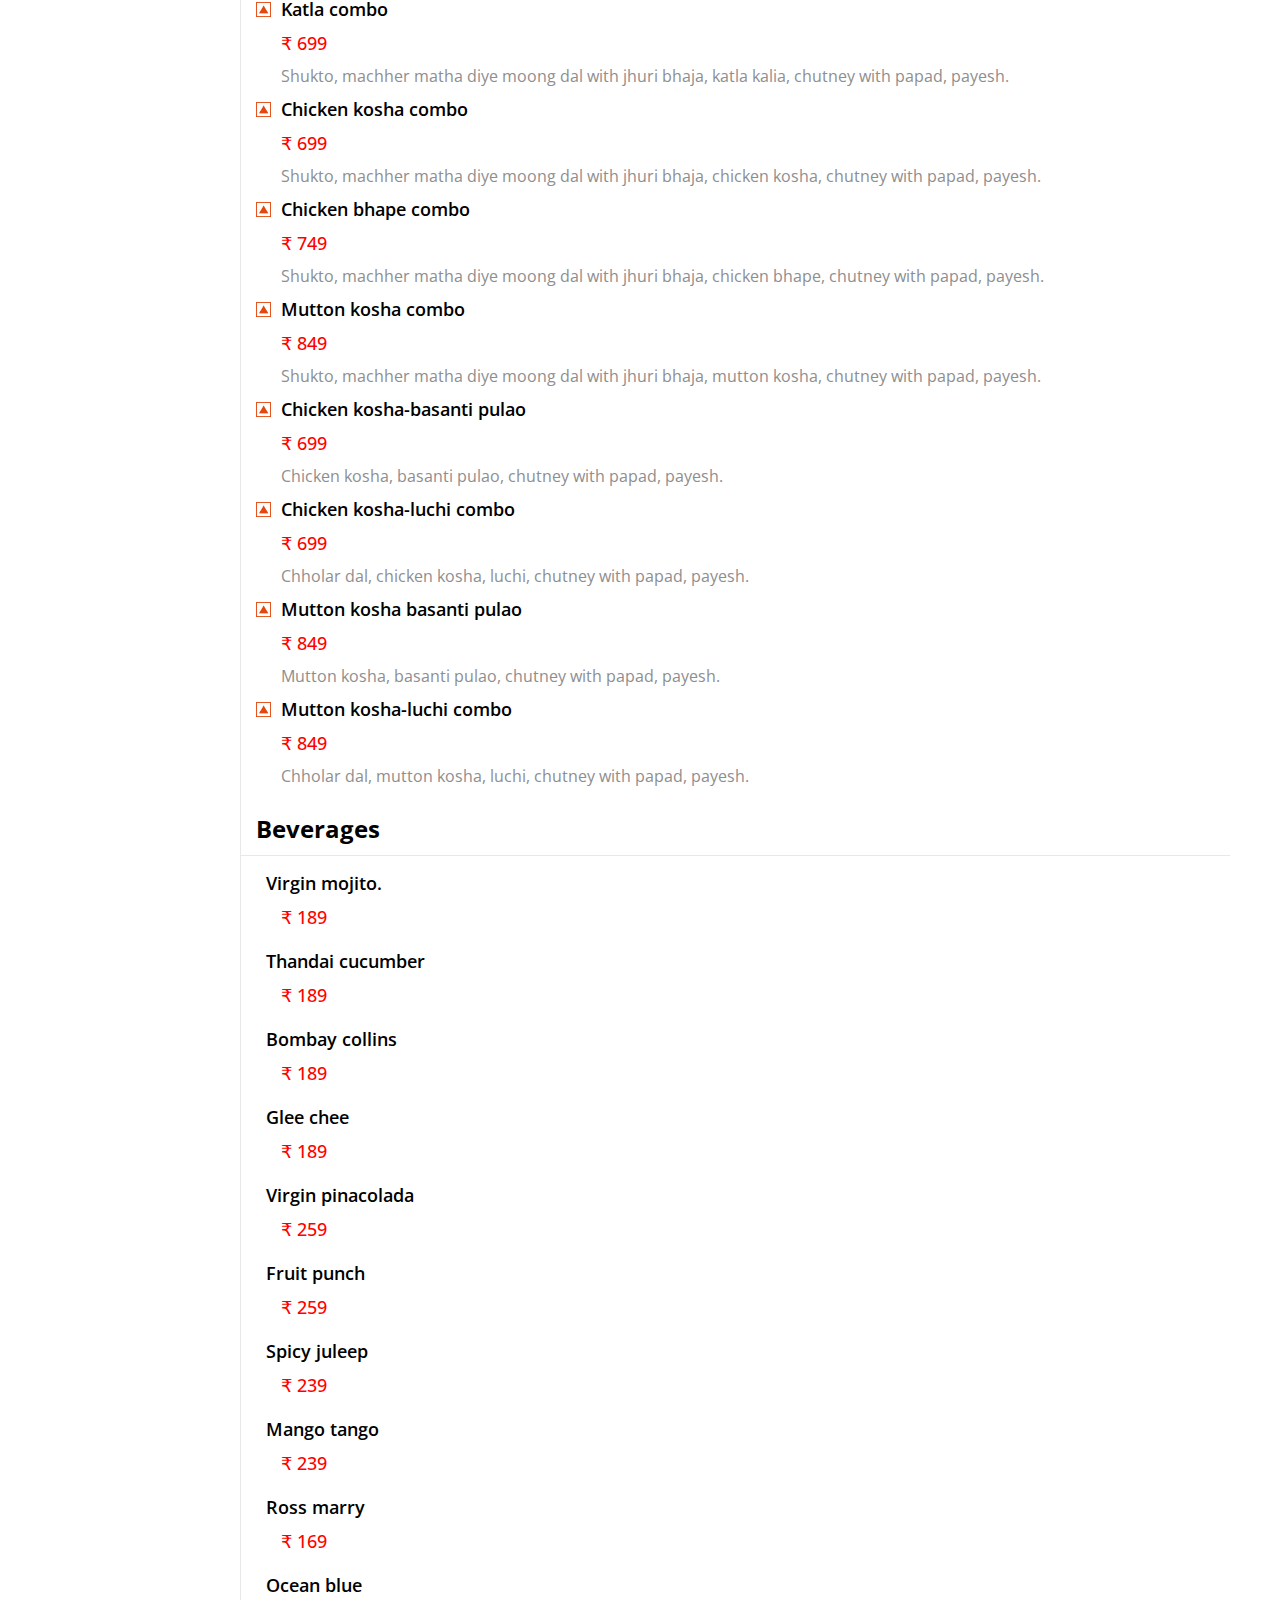
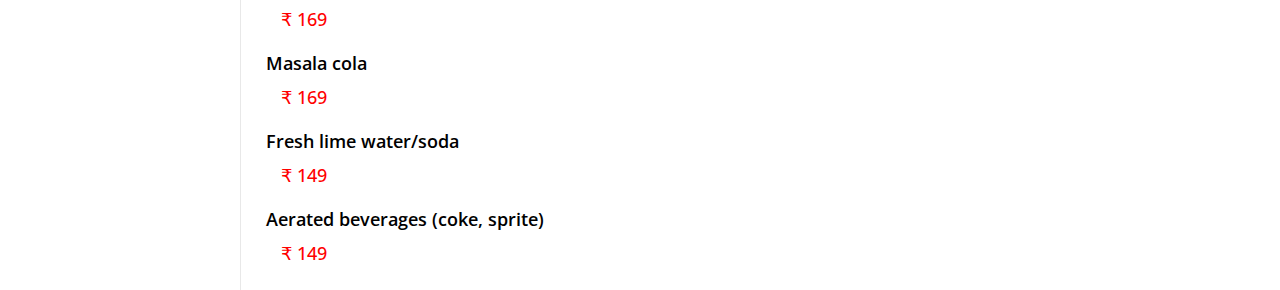
==== commit a1915c2b: "first commit" ====
--- a/page2.html
+++ b/page2.html
@@ -264,7 +264,7 @@
         <h3 class="lm">Madhapur, Hyderabad</h3>
 
         <div class="albuon" >
-          <h3 class="lm rdb"> <span style='font-size:20px; margin-right: 5px; color: red;'>⮞</span>  Direction</h3>
+          <h3 class="lm rdb"> <span style='font-size:25px; margin-right: 10px; color: red;'>&#8620;</span>  Direction</h3>
           <h3 class="lm rdb"> <span style="margin-right: 10px; color: red;"><i class="fa-solid fa-bookmark"></i></span>Bookmark</h3>
           <h3 class="lm rdb"> <span style="margin-right: 10px; color: red;"><i class="fa fa-share"></i></span> Share</h3>
         </div>
--- a/style.css
+++ b/style.css
@@ -61,6 +61,7 @@
 }
 .albuon{
     display: flex;
+    flex-wrap: wrap;
     padding-top: 10px;
 }
 
